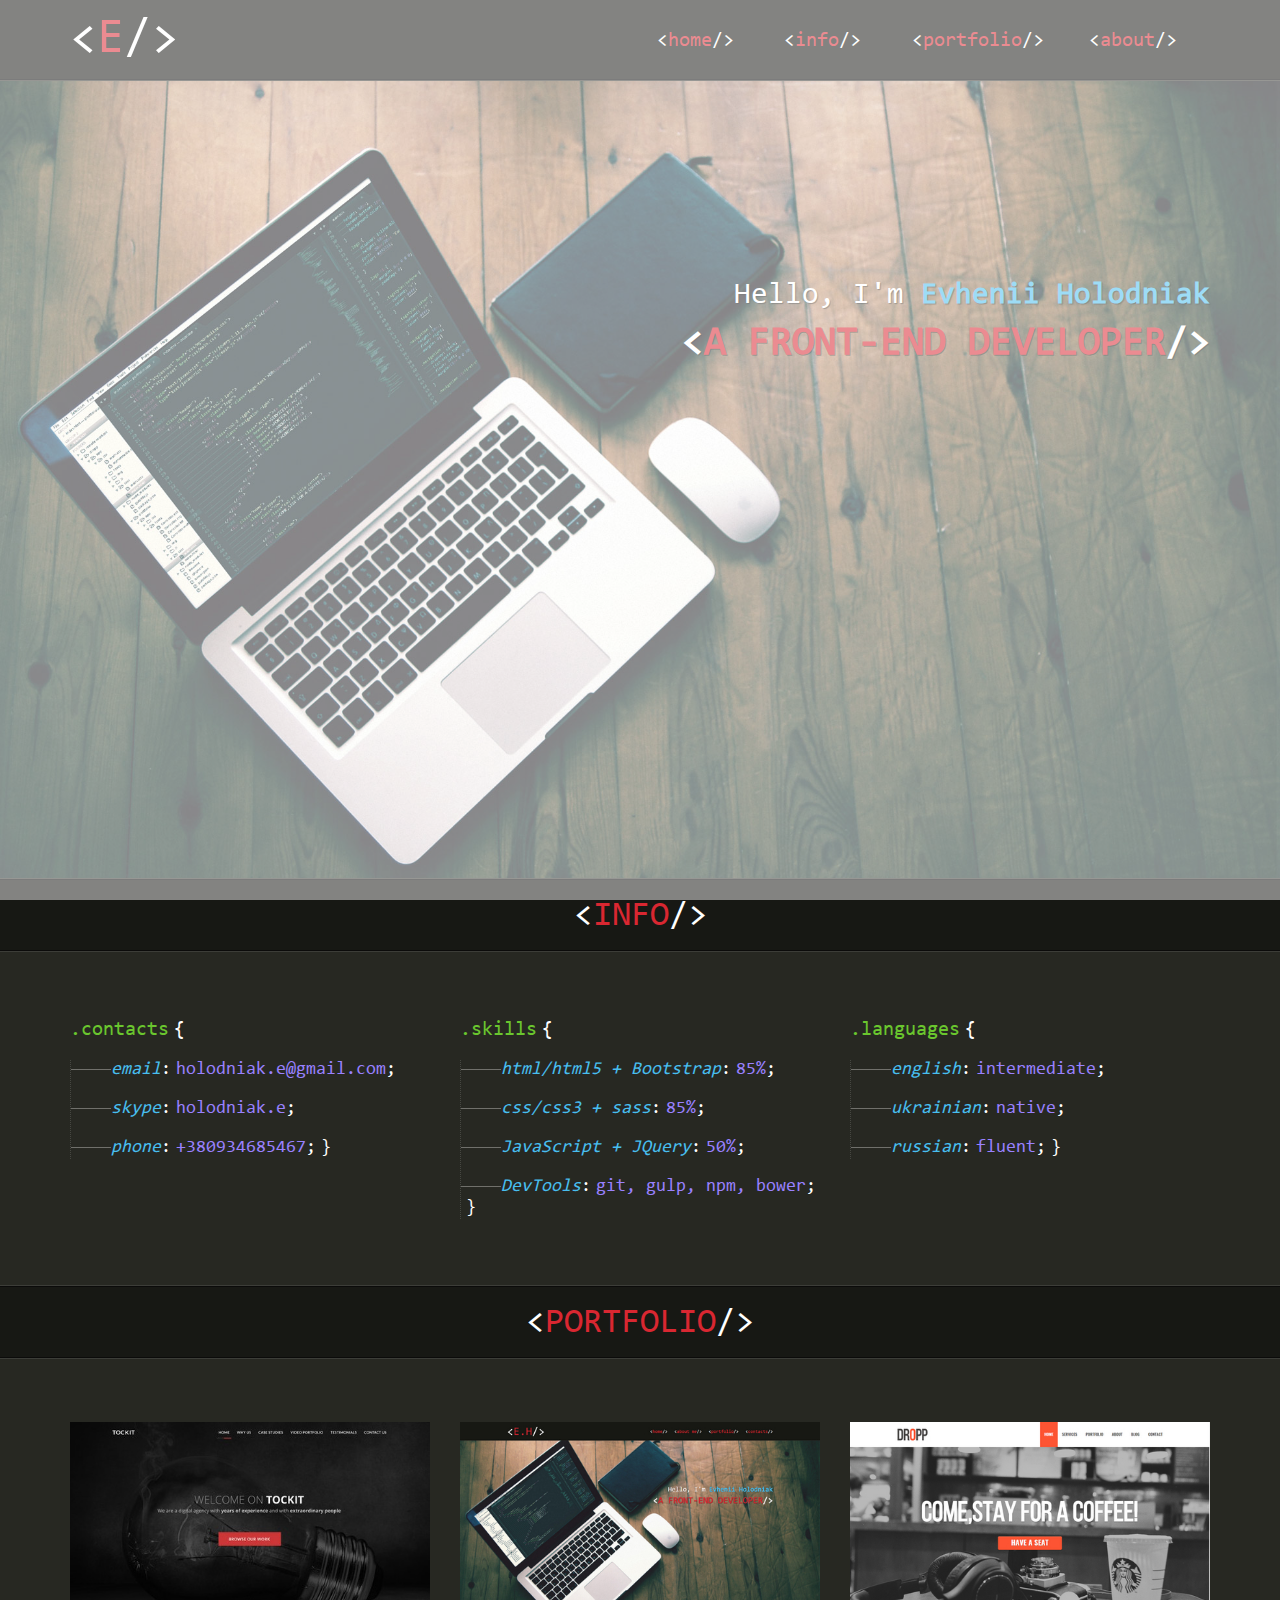
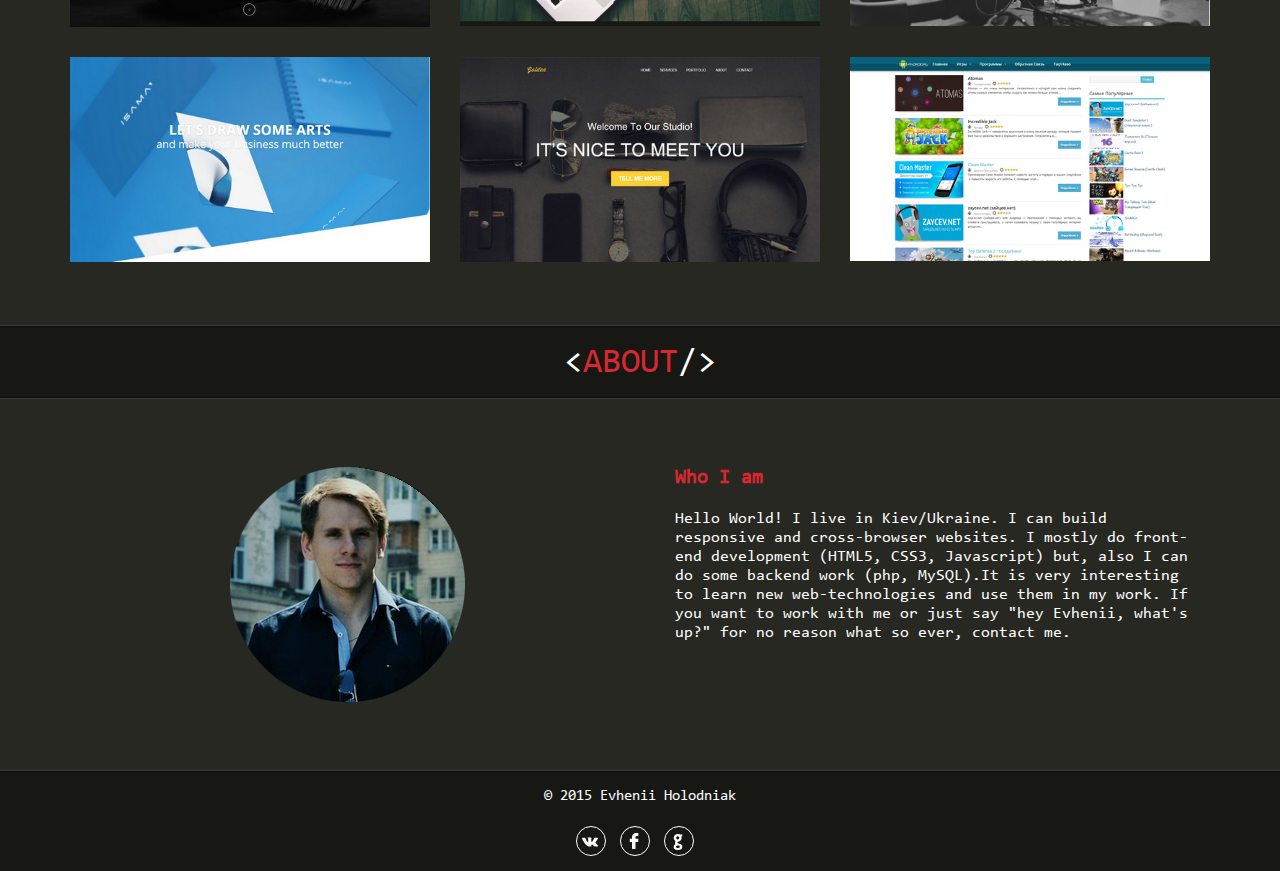
==== index.html @ c6cddc09 "added bootstrap grid system" ====
<!DOCTYPE html>
<!--[if lt IE 7 ]><html class="ie ie6" lang="en"> <![endif]-->
<!--[if IE 7 ]><html class="ie ie7" lang="en"> <![endif]-->
<!--[if IE 8 ]><html class="ie ie8" lang="en"> <![endif]-->
<!--[if (gte IE 9)|!(IE)]><!-->
<html lang="en"> 
<!--<![endif]-->
<head>
	<meta http-equiv="X-UA-Compatible" content="IE=edge" />
	<meta charset="UTF-8">
	<title> Evhenii Holodniak </title>

	<!--SEO-->
	<meta name="keywords" content="" />
	<meta name="description" content="" />
	<meta name="author" content="Evhenii Holodniak">
	<!--adaptive-->
	<meta name="viewport" content="width=device-width, initial-scale=1.0">
	<!--ico-->
	<link rel="shortcut icon" href="favicon.ico" type="image/x-icon" />
	<!--CSS-->
	<link rel="stylesheet" href="libs/bootstrap/bootstrap-grid-3.3.1.min.css">
	<link rel="stylesheet" href="css/mynormalize.css">
	<link rel="stylesheet" href="css/main.css">
	<!--JS-->
	<script src="libs/modernizr/modernizr.js"></script>
</head>
<body>
	<!---HEADER-->
<div class="wrapper">
	<div class="header">
		<div class="container">
			<div class="row">
				<div class="col-md-2">
					<div class="logo">
						<h1 class="tagstyle">E</h1>
					</div>
				</div>
				<div class="col-md-10">
					<ul class="navigation">
						<li><a class="tagstyle" href="#home">home</a></li>
						<li><a class="tagstyle" href="#info">info</a></li>
						<li><a class="tagstyle" href="#portfolio">portfolio</a></li>
						<li><a class="tagstyle" href="#about">about</a></li>
					</ul>
				</div>
			</div>
		</div>
	</div>

	<!---HOME-->
	<div class="home" id="home">
		<div class="container">
			<div class="row">
				<div class="col-md-12 clearfix">
					<div class="home-title">
						<p>Hello, I'm <span>Evhenii Holodniak</span></p>
						<h3 class="tagstyle">a front-end developer</h3>
					</div>
				</div>
			</div>
		</div>
	</div>

	<!--info-->
	<div class="info" id="info">
		<div class="section-title">
			<div class="container">
				<h2 class="tagstyle">info</h2>
			</div>
		</div>
		<div class="container">
			<div class="row">
				<div class="col-md-4">
					<div class="skills">
						<p class="select-style">.contacts</p>
						<div class="items">
							<p class="item-name">email<span class="item-value mat">holodniak.e@gmail.com</span></p>
							<p class="item-name">skype<span class="item-value mat">holodniak.e</span>
							</p>
							<p class="item-name">phone<span class="item-value mat">+380934685467</span></p>
						</div>
					</div>
				</div>
				<div class="col-md-4">
					<div class="skills">
						<p class="select-style">.skills</p>
						<div class="items">
							<p class="item-name">html/html5 + Bootstrap<span class="item-value mat">85%</span></p>
							<p class="item-name">css/css3 + sass<span class="item-value mat">85%</span>
							</p>
							<p class="item-name">JavaScript + JQuery<span class="item-value mat">50%</span></p>
							<p class="item-name">DevTools<span class="item-value mat">git, gulp, npm, bower</span></p>
						</div>
					</div>
				</div>
				<div class="col-md-4">
					<div class="skills">
						<p class="select-style">.languages</p>
						<div class="items">
							<p class="item-name">english<span class="item-value mat">intermediate</span></p>
							<p class="item-name">ukrainian<span class="item-value mat">native</span></p>
							<p class="item-name">russian<span class="item-value mat">fluent</span></p>
						</div>
					</div>
				</div>
			</div>
		</div>
	</div>

	<!--PORTFOLIO-->
	<div class="portfolio" id="portfolio">
		<div class="section-title">
			<div class="container-fluid">
				<h2 class="tagstyle">portfolio</h2>
			</div>
		</div>
		<div class="container">
			<div class="row">
				<!-- =====FIRST-SITE===== -->
				<div class="col-sm-4 ">
					<div class="site">
						<a href="/sites/tockit/index.html">
							<img src="img/tockit.jpg" alt="">
							<div class="image-hover">
								<h3 class="tagstyle">Tockit</h3>
							</div>
						</a>
					</div>
				</div>

				<!-- =====SECOND-SITE===== -->

				<div class="col-sm-4 ">
					<div class="site">
						<a href="http://holod-e.github.io/">
							<img src="img/portfolio.jpg" alt="">
							<div class="image-hover">
								<h3 class="tagstyle">my Portfolio site</h3>
							</div>
						</a>
					</div>
				</div>
		
				<!-- =====THIRD-SITE===== -->

				<div class="col-sm-4 ">
					<div class="site">
						<a href="/sites/dropp/index.html">
							<img src="img/dropp.jpg" alt="">
							<div class="image-hover">
								<h3 class="tagstyle">Dropp</h3>
							</div>
						</a>
					</div>
				</div>

			</div>
					
			<div class="row">

			<!-- =====FOURTH-SITE===== -->

				<div class="col-sm-4 ">
					<div class="site">
						<a href="/sites/portal/index.html">
							<img src="img/portal.jpg" alt="">
							<div class="image-hover">
								<h3 class="tagstyle">Portal</h3>
							</div>
						</a>
					</div>
				</div>
				<!-- =====FIVE-SITE===== -->
				<div class="col-sm-4 ">
					<div class="site">
						<a href="/sites/golden/index.html">
							<img src="img/golden.jpg" alt="">
							<div class="image-hover">
								<h3 class="tagstyle">Golden</h3>
							</div>
						</a>
					</div>
				</div>

				<!-- =====SIX-SITE===== -->

				<div class="col-sm-4">
					<div class="site">
						<a href="http://ex-android.ru">
							<img src="img/ex-android.jpg" alt="">
							<div class="image-hover">
								<h3 class="tagstyle">ex-android.ru</h3>
							</div>
						</a>
					</div>
				</div>
				
			</div>
		</div>
	</div>

	<!--CONTATCS-->
	<div class="about" id="about">
		<div class="section-title">
			<div class="container">
				<h2 class="tagstyle">about</h2>
			</div>
		</div>
		<div class="container">
			<div class="row">
				<div class="col-md-6">
					<div class="myphoto">
						<img src="img/port-foto.png" alt="">
					</div>
				</div>
				<div class="col-md-6">
					<div class="about-me">
						<h3>Who I am</h3>
						<p>Hello World! I live in Kiev/Ukraine. I can build responsive and cross-browser websites. I mostly do front-end development (HTML5, CSS3, Javascript) but, also I can do some backend work (php, MySQL).It is very interesting to learn new web-technologies and use them in my work. If you want to work with me or just say "hey Evhenii, what's up?" for no reason what so ever, contact me.</p>
					</div>
				</div>
			</div>
		</div>
	</div>

	<!--FOOTER-->
	<footer>
		<p class="author-info"><span>&copy;</span> 2015 Evhenii Holodniak</p>
		<div class="social-icons">
			<a href="http://vk.com/holodniak_e" class="social vk"></a>
			<a href="https://www.facebook.com/holodniak.e" class="social fb"></a>
			<a href="https://github.com/Holod-e" class="social gh"></a>
		</div>
	</footer>

	<div class="loader">
		<div class="loader_inner"></div>
	</div>
	<!--[if lt IE 9]>
	<script src="libs/html5shiv/es5-shim.min.js"></script>
	<script src="libs/html5shiv/html5shiv.min.js"></script>
	<script src="libs/html5shiv/html5shiv-printshiv.min.js"></script>
	<script src="libs/respond/respond.min.js"></script>
	<![endif]-->

	<script src="//code.jquery.com/jquery-1.11.3.min.js"></script>
	<script src="libs/waypoints/waypoints.min.js"></script>
	<script src="libs/plugins-scroll/plugins-scroll.js"></script>
	
	<script src="js/common.js"></script>

	<!-- Yandex.Metrika counter --><!-- /Yandex.Metrika counter -->
	<!-- Google Analytics counter --><!-- /Google Analytics counter -->
</div>
</body>
</html>
---- css/mynormalize.css ----
/*! normalize.css v3.0.3 | MIT License | github.com/necolas/normalize.css */

/**
 * 1. Set default font family to sans-serif.
 * 2. Prevent iOS and IE text size adjust after device orientation change,
 *    without disabling user zoom.
 */

html {
  font-family: sans-serif; /* 1 */
  -ms-text-size-adjust: 100%; /* 2 */
  -webkit-text-size-adjust: 100%; /* 2 */
}

/*** Remove default margin.*/

body {
  margin: 0;
}

/* HTML5 display definitions
   ========================================================================== */

/**
 * Correct `block` display not defined for any HTML5 element in IE 8/9.
 * Correct `block` display not defined for `details` or `summary` in IE 10/11
 * and Firefox.
 * Correct `block` display not defined for `main` in IE 11.
 */

article,
aside,
details,
figcaption,
figure,
footer,
header,
hgroup,
main,
menu,
nav,
section,
summary {
  display: block;
}

/**
 * 1. Correct `inline-block` display not defined in IE 8/9.
 * 2. Normalize vertical alignment of `progress` in Chrome, Firefox, and Opera.
 */

audio,
canvas,
progress,
video {
  display: inline-block; /* 1 */
  vertical-align: baseline; /* 2 */
}

/**
 * Prevent modern browsers from displaying `audio` without controls.
 * Remove excess height in iOS 5 devices.
 */

audio:not([controls]) {
  display: none;
  height: 0;
}

/**
 * Address `[hidden]` styling not present in IE 8/9/10.
 * Hide the `template` element in IE 8/9/10/11, Safari, and Firefox < 22.
 */

[hidden],
template {
  display: none;
}

/* Links
   ========================================================================== */

/**
 * Remove the gray background color from active links in IE 10.
 */

a {
  background-color: transparent;
  text-decoration: none;
}

/**
 * Improve readability of focused elements when they are also in an
 * active/hover state.
 */

a:active,
a:hover {
  outline: 0;
}

/* Text-level semantics
   ========================================================================== */

/**
 * Address styling not present in IE 8/9/10/11, Safari, and Chrome.
 */

abbr[title] {
  border-bottom: 1px dotted;
}

/**
 * Address style set to `bolder` in Firefox 4+, Safari, and Chrome.
 */

b,
strong {
  font-weight: bold;
}

/**
 * Address styling not present in Safari and Chrome.
 */

dfn {
  font-style: italic;
}

/**
 * Address variable `h1` font-size and margin within `section` and `article`
 * contexts in Firefox 4+, Safari, and Chrome.
 */

h1 {
  font-size: 2em;
  margin: 0.67em 0;
}

/**
 * Address styling not present in IE 8/9.
 */

mark {
  background: #ff0;
  color: #000;
}

/**
 * Address inconsistent and variable font size in all browsers.
 */

small {
  font-size: 80%;
}

/**
 * Prevent `sub` and `sup` affecting `line-height` in all browsers.
 */

sub,
sup {
  font-size: 75%;
  line-height: 0;
  position: relative;
  vertical-align: baseline;
}

sup {
  top: -0.5em;
}

sub {
  bottom: -0.25em;
}

/* Embedded content
   ========================================================================== */

/**
 * Remove border when inside `a` element in IE 8/9/10.
 */

img {
  border: 0;
}

/**
 * Correct overflow not hidden in IE 9/10/11.
 */

svg:not(:root) {
  overflow: hidden;
}

/* Grouping content
   ========================================================================== */

/**
 * Address margin not present in IE 8/9 and Safari.
 */

figure {
  margin: 1em 40px;
}

/**
 * Address differences between Firefox and other browsers.
 */

hr {
  box-sizing: content-box;
  height: 0;
}

/**
 * Contain overflow in all browsers.
 */

pre {
  overflow: auto;
}

/**
 * Address odd `em`-unit font size rendering in all browsers.
 */

code,
kbd,
pre,
samp {
  font-family: monospace, monospace;
  font-size: 1em;
}

/* Forms
   ========================================================================== */

/**
 * Known limitation: by default, Chrome and Safari on OS X allow very limited
 * styling of `select`, unless a `border` property is set.
 */

/**
 * 1. Correct color not being inherited.
 *    Known issue: affects color of disabled elements.
 * 2. Correct font properties not being inherited.
 * 3. Address margins set differently in Firefox 4+, Safari, and Chrome.
 */

button,
input,
optgroup,
select,
textarea {
  color: inherit; /* 1 */
  font: inherit; /* 2 */
  margin: 0; /* 3 */
}

/**
 * Address `overflow` set to `hidden` in IE 8/9/10/11.
 */

button {
  overflow: visible;
}

/**
 * Address inconsistent `text-transform` inheritance for `button` and `select`.
 * All other form control elements do not inherit `text-transform` values.
 * Correct `button` style inheritance in Firefox, IE 8/9/10/11, and Opera.
 * Correct `select` style inheritance in Firefox.
 */

button,
select {
  text-transform: none;
}

/**
 * 1. Avoid the WebKit bug in Android 4.0.* where (2) destroys native `audio`
 *    and `video` controls.
 * 2. Correct inability to style clickable `input` types in iOS.
 * 3. Improve usability and consistency of cursor style between image-type
 *    `input` and others.
 */

button,
html input[type="button"], /* 1 */
input[type="reset"],
input[type="submit"] {
  -webkit-appearance: button; /* 2 */
  cursor: pointer; /* 3 */
}

/**
 * Re-set default cursor for disabled elements.
 */

button[disabled],
html input[disabled] {
  cursor: default;
}

/**
 * Remove inner padding and border in Firefox 4+.
 */

button::-moz-focus-inner,
input::-moz-focus-inner {
  border: 0;
  padding: 0;
}

/**
 * Address Firefox 4+ setting `line-height` on `input` using `!important` in
 * the UA stylesheet.
 */

input {
  line-height: normal;
}

/**
 * It's recommended that you don't attempt to style these elements.
 * Firefox's implementation doesn't respect box-sizing, padding, or width.
 *
 * 1. Address box sizing set to `content-box` in IE 8/9/10.
 * 2. Remove excess padding in IE 8/9/10.
 */

input[type="checkbox"],
input[type="radio"] {
  box-sizing: border-box; /* 1 */
  padding: 0; /* 2 */
}

/**
 * Fix the cursor style for Chrome's increment/decrement buttons. For certain
 * `font-size` values of the `input`, it causes the cursor style of the
 * decrement button to change from `default` to `text`.
 */

input[type="number"]::-webkit-inner-spin-button,
input[type="number"]::-webkit-outer-spin-button {
  height: auto;
}

/**
 * 1. Address `appearance` set to `searchfield` in Safari and Chrome.
 * 2. Address `box-sizing` set to `border-box` in Safari and Chrome.
 */

input[type="search"] {
  -webkit-appearance: textfield; /* 1 */
  box-sizing: content-box; /* 2 */
}

/**
 * Remove inner padding and search cancel button in Safari and Chrome on OS X.
 * Safari (but not Chrome) clips the cancel button when the search input has
 * padding (and `textfield` appearance).
 */

input[type="search"]::-webkit-search-cancel-button,
input[type="search"]::-webkit-search-decoration {
  -webkit-appearance: none;
}

/**
 * Define consistent border, margin, and padding.
 */

fieldset {
  border: 1px solid #c0c0c0;
  margin: 0 2px;
  padding: 0.35em 0.625em 0.75em;
}

/**
 * 1. Correct `color` not being inherited in IE 8/9/10/11.
 * 2. Remove padding so people aren't caught out if they zero out fieldsets.
 */

legend {
  border: 0; /* 1 */
  padding: 0; /* 2 */
}

/**
 * Remove default vertical scrollbar in IE 8/9/10/11.
 */

textarea {
  overflow: auto;
}

/**
 * Don't inherit the `font-weight` (applied by a rule above).
 * NOTE: the default cannot safely be changed in Chrome and Safari on OS X.
 */

optgroup {
  font-weight: bold;
}

/* Tables
   ========================================================================== */

/**
 * Remove most spacing between table cells.
 */

table {
  border-collapse: collapse;
  border-spacing: 0;
}

td,
th {
  padding: 0;
}

/* Grid */
.row {
	display: block;
	margin-left: -15px;
	margin-right: -15px;
}

.row:after,
.wrapper:after,
.clearfix:after {
	content: "";
	clear: both;
	display: block;
}

.col-1,
.col-2,
.col-3,
.col-4,
.col-5,
.col-6,
.col-7,
.col-8,
.col-9,
.col-10,
.col-11,
.col-12 {
	display: block;
	-webkit-box-sizing: border-box;
	-moz-box-sizing: border-box;
	box-sizing: border-box;
	padding: 0 15px;
	float: left;
	min-height: 1px;
}

.col-12 {width: 100%;}
.col-11 {width: 91.66666667%;}
.col-10 {width: 83.33333333%;}
.col-9 {width: 75%;}
.col-8 {width: 66.66666667%;}
.col-7 {width: 58.33333333%;}
.col-6 {width: 50%;}
.col-5 {width: 41.66666667%;}
.col-4 {width: 33.33333333%;}
.col-3 {width: 25%;}
.col-2 {width: 16.66666667%;}
.col-1 {width: 8.33333333%;}


/* blocks */

.no-margin {margin: 0 !important;}
.no-padding {padding: 0 !important;}
.no-padding-b {padding-bottom: 0 !important;}

.wide {width: 100%;}
.max-wide {max-width: 100%;}

.w50 {width: 50px !important;}
.w75 {width: 75px !important;}
.w100 {width: 100px !important;}
.w125 {width: 125px !important;}
.w150 {width: 150px !important;}
.w175 {width: 175px !important;}
.w200 {width: 200px !important;}
.w225 {width: 225px !important;}
.w250 {width: 250px !important;}
.w275 {width: 275px !important;}
.w300 {width: 300px !important;}
.w325 {width: 325px !important;}
.w350 {width: 350px !important;}
.w375 {width: 375px !important;}
.w400 {width: 400px !important;}
.w425 {width: 425px !important;}
.w450 {width: 450px !important;}
.w475 {width: 475px !important;}
.w500 {width: 500px !important;}

.m5 {margin: 5px !important;}
.m10 {margin: 10px !important;}
.m15 {margin: 15px !important;}
.m20 {margin: 20px !important;}
.m25 {margin: 25px !important;}
.m30 {margin: 30px !important;}
.m35 {margin: 35px !important;}
.m40 {margin: 40px !important;}
.m45 {margin: 45px !important;}
.m50 {margin: 50px !important;}

.mb5 {margin-bottom: 5px !important;}
.mb10 {margin-bottom: 10px !important;}
.mb15 {margin-bottom: 15px !important;}
.mb20 {margin-bottom: 20px !important;}
.mb25 {margin-bottom: 25px !important;}
.mb30 {margin-bottom: 30px !important;}
.mb35 {margin-bottom: 35px !important;}
.mb40 {margin-bottom: 40px !important;}
.mb45 {margin-bottom: 45px !important;}
.mb50 {margin-bottom: 50px !important;}

.mt5 {margin-top: 5px !important;}
.mt10 {margin-top: 10px !important;}
.mt15 {margin-top: 15px !important;}
.mt20 {margin-top: 20px !important;}
.mt25 {margin-top: 25px !important;}
.mt30 {margin-top: 30px !important;}
.mt35 {margin-top: 35px !important;}
.mt40 {margin-top: 40px !important;}
.mt45 {margin-top: 45px !important;}
.mt50 {margin-top: 50px !important;}

.ml5 {margin-left: 5px !important;}
.ml10 {margin-left: 10px !important;}
.ml15 {margin-left: 15px !important;}
.ml20 {margin-left: 20px !important;}
.ml25 {margin-left: 25px !important;}
.ml30 {margin-left: 30px !important;}
.ml35 {margin-left: 35px !important;}
.ml40 {margin-left: 40px !important;}
.ml45 {margin-left: 45px !important;}
.ml50 {margin-left: 50px !important;}

.mr5 {margin-right: 5px !important;}
.mr10 {margin-right: 10px !important;}
.mr15 {margin-right: 15px !important;}
.mr20 {margin-right: 20px !important;}
.mr25 {margin-right: 25px !important;}
.mr30 {margin-right: 30px !important;}
.mr35 {margin-right: 35px !important;}
.mr40 {margin-right: 40px !important;}
.mr45 {margin-right: 45px !important;}
.mr50 {margin-right: 50px !important;}

.left {float: left;}
.right {float: right;}
.block {display: block;}
.none {display: none;}
.tr {
	transition: all 0.3s ease 0s;
	cursor: pointer;
}

.floater {
	float: none !important;
	width: 0 !important;
	min-width: 0 !important;
	max-width: 0 !important;
	height: 0 !important;
	min-height: 0 !important;
	max-height: 0 !important;
	border: 0 !important;
	padding: 0 !important;
	margin: 0 !important;
	background: none !important;
	clear:both !important;
}

/* text tools 
--------------------------------------------------------*/

h1, h2, h3, h4, h5, h6 {
	font-weight: 700;
}

h1, .h1 {font-size: 30px; line-height: 38px;}
h2, .h2 {font-size: 24px; line-height: 28px;}
h3, .h3 {font-size: 20px; line-height: 24px;}
h4, .h4 {font-size: 16px; line-height: 20px;}
h5, .h5  {font-size: 14px; line-height: 18px;}
h6, .h6  {font-size: 12px; line-height: 16px;}

.light {font-weight: 300;}
.regular {font-weight: 400;}
.semibold {font-weight: 600;}
.bold {font-weight: 700;}

small, .small {font-size: 12px; line-height: 15px;}
big, .big {font-size: 16px;}
sub {vertical-align: sub; font-size: 12px;}
sup {vertical-align: super; font-size: 12px;}

.italic {font-style: italic;}
.no-italic {font-style: normal;}
.underline {text-decoration: underline;}
.linethrough {text-decoration: line-through;}

.uppercase {text-transform: uppercase;}
.lowercase {text-transform: lowercase;}
.capitalize {text-transform: capitalize;}

.text-left {text-align: left;}
.text-center {text-align: center;}
.text-right {text-align: right;}
.text-justify {text-align: justify;}

.text-overflow {
	white-space: nowrap;
	text-overflow: ellipsis;
	overflow: hidden;
}

.text-default {color: #121212;}
.text-black {color: #000;}
.text-white {color: #fff;}

.text-gray {color: #7d7d7d;}
.text-blue {color: #2ca3ee;}



.link {text-decoration: underline;}
.link:hover {text-decoration: none;}
.antilink {text-decoration: none;}
.antilink:hover {text-decoration: underline;}

.arial {font-family: 'Arial', sans-serif;}
.ubuntu {font-family: 'Ubuntu', sans-serif;}

/* form-stuff */

.form-group {
	margin-bottom: 10px;
}

.form-caption {margin-bottom: 7px;}
.form-info, .form-error {margin-top: 7px;}
.form-label {display: inline-block; vertical-align: middle;}
.form-collabel {padding-top: 7px;}

.form-input {
	display: inline-block;
	vertical-align: middle;
	width: 100%;
	height: 41px;
	border: 1px solid #ccc;
	padding: 0 10px;
	border-radius: 1px;
	transition: border-color 0.3s ease 0s;
}

textarea.form-input {
	height: auto;
	padding: 5px 10px;
}

textarea.no-resize {resize: none;}

.form-input:focus {
	border-color: #f68e1f;
}

input[readonly] {
	background: #f9f9f9;
	cursor: not-allowed;
}

.form-input.input-error {border-color: #ea0000;}
.form-input.input-error:focus {box-shadow: 0 0 3px rgba(234, 0, 0, 0.5);}

/* btn */

.btn {
	display: inline-block;
	vertical-align: middle;
	height: 41px;
	line-height: 41px;
	padding: 0 20px;
	color: #fff;
	text-decoration: none;
	border-radius: 1px;
	background: #f68e1f;
	transition: background 0.3s ease 0s;
	text-align: center;
	text-transform: uppercase;
}

.btn:hover {
	background: #e67700;
	cursor: pointer;
}

.btn-inv {
	border: 1px solid #121212;
	line-height: 39px;
	background: transparent;
	color: #121212;
}

.btn-inv:hover {
	background: #e5e5e5;
}
---- css/main.css ----
* {
  -webkit-box-sizing: border-box;
  -moz-box-sizing: border-box;
  box-sizing: border-box; }

h2 {
  margin: 0; }

html.js .loader {
  background: none repeat scroll 0 0 #ffffff;
  bottom: 0;
  height: 100%;
  left: 0;
  position: fixed;
  right: 0;
  top: 0;
  width: 100%;
  z-index: 9999; }

html.js .loader .loader_inner {
  background-image: url("../img/preloader.gif");
  background-size: cover;
  background-repeat: no-repeat;
  background-position: center center;
  background-color: #fff;
  height: 60px;
  width: 60px;
  margin-top: -30px;
  margin-left: -30px;
  left: 50%;
  top: 50%;
  position: absolute; }

@font-face {
  font-family: 'Consolas';
  src: url("../fonts/Consolas.eot");
  src: url("../fonts/Consolas.eot?#iefix") format("embedded-opentype"), url("../fonts/Consolas.woff") format("woff"), url("../fonts/Consolas.ttf") format("truetype"), url("../fonts/Consolas.svg#consolas") format("svg");
  font-weight: normal;
  font-style: normal; }

body {
  background-color: #272822; }

.wrapper {
  display: block;
  width: 100%; }

.container {
  margin-bottom: 50px; }

.header {
  display: block;
  width: 100%;
  height: 80px;
  border-bottom: 1px solid #0b0b0a;
  background-color: #171814; }

.logo {
  display: inline-block;
  height: 80px; }

.logo h1 {
  margin: 15px 0 0 0;
  padding: 0;
  font: 50px/50px 'Consolas', sans-serif;
  color: #d92731; }

.tagstyle::before {
  content: '<';
  color: #fff; }

.tagstyle::after {
  content: '/>';
  color: #fff; }

.navigation {
  height: 80px;
  float: right;
  margin: 0; }

.navigation li {
  display: block;
  width: 155px;
  text-align: center;
  list-style-type: none;
  float: left;
  margin: 30px 0 0 0; }

.navigation li:first-child {
  width: 100px; }

.navigation a {
  display: inline-block;
  font: 20px 'Consolas', sans-serif;
  color: #d92731;
  text-decoration: none; }

.navigation a:hover {
  color: #fff;
  -webkit-transition: all 200ms linear;
  -o-transition: all 200ms linear;
  transition: all 200ms linear; }

.navigation a:hover::before,
.navigation a:hover::after {
  -webkit-transition: all 200ms linear;
  -o-transition: all 200ms linear;
  transition: all 200ms linear;
  color: #d92731; }

.navigation a:hover::before {
  padding-right: 10px; }

.navigation a:hover::after {
  padding-left: 10px; }

.home {
  display: block;
  width: 100%;
  height: 800px;
  border-top: 1px solid #3c3d38;
  background: url(../img/home-bg.jpg) no-repeat center center;
  background-size: cover; }

.home-title {
  text-align: right;
  margin-top: 200px; }

.home-title p {
  margin-bottom: 0;
  font: normal 30px/30px 'Consolas', sans-serif;
  color: #fff;
  text-shadow: 1px 1px 1px rgba(0, 0, 0, 0.5); }

.home-title span {
  font-weight: bold;
  color: #48beef; }

.home-title h3 {
  font: bold 40px 'Consolas', sans-serif;
  text-align: right;
  color: #d92731;
  text-transform: uppercase;
  margin-top: 10px;
  text-shadow: 1px 1px 0 rgba(0, 0, 0, 0.5); }

.section-title {
  display: block;
  width: 100%;
  height: 70px;
  text-transform: uppercase;
  text-align: center;
  color: #d92731;
  background-color: #171814;
  -webkit-box-shadow: 0 1px 0 0 #0b0b0a, 0 2px 0 0 #3c3d38, 0 -1px 0 0 #0b0b0a, 0 -2px 0 0 #3c3d38;
  box-shadow: 0 1px 0 0 #0b0b0a, 0 2px 0 0 #3c3d38, 0 -1px 0 0 #0b0b0a, 0 -2px 0 0 #3c3d38; }

.section-title h2 {
  padding-top: 16px; }

.info {
  display: block;
  width: 100%; }

.section-title {
  margin-bottom: 50px; }

.select-style {
  font: normal 20px/20px 'Consolas';
  color: #6ac62e; }

h2.tagstyle {
  font: normal 35px 'Consolas', sans-serif;
  color: #d92731;
  text-align: center; }

.select-style::after {
  display: inline-block;
  content: '{';
  color: #fff;
  padding-left: 5px; }

.items {
  border-left: 1px dotted #464741; }

.item-name {
  font: italic 18px 'Consolas';
  color: #48beef; }

.item-name::before {
  display: inline-block;
  content: '';
  vertical-align: middle;
  height: 1px;
  width: 40px;
  background: #70706b; }

.item-name:last-child::after {
  display: inline-block;
  content: '}';
  color: #fff;
  font-style: normal;
  padding-left: 5px; }

.item-value {
  font-style: normal; }

.item-value::before {
  display: inline-block;
  content: ':';
  padding-right: 5px;
  font-style: normal;
  color: #fff; }

.item-value::after {
  display: inline-block;
  content: ';';
  padding-left: 0;
  font-style: normal;
  color: #fff; }

.mat {
  color: #9981ff; }

.site {
  position: relative;
  display: block;
  max-width: 100%;
  margin: 15px 0;
  overflow: hidden; }

.site img {
  max-width: 100%;
  vertical-align: bottom; }

.site a {
  display: block;
  margin-top: 0;
  text-align: center;
  vertical-align: middle;
  font: bold 25px 'Consolas';
  color: #d92731;
  text-shadow: 0px 2px 1px rgba(0, 0, 0, 0.5); }

.image-hover {
  display: none;
  position: absolute;
  left: 0;
  bottom: 0;
  width: 100%;
  height: 100%;
  background: rgba(0, 0, 0, 0.8); }

.image-hover h3 {
  padding-top: 50px; }

.site a:hover .image-hover {
  display: block; }

.about {
  display: block;
  width: 100%; }

.myphoto {
  display: block;
  width: 235px;
  height: 235px;
  margin: 20px auto; }

.myphoto img {
  width: 235px;
  height: 235px; }

.about-me h3 {
  font: bold 20px 'Consolas';
  color: #d92731;
  margin-top: 0; }

.about-me {
  padding: 20px;
  font: 16px 'Consolas', sans-serif;
  color: #fff; }

footer {
  display: block;
  text-align: center;
  padding-top: 1px;
  background-color: #171814;
  -webkit-box-shadow: 0 -1px 0 0 #0b0b0a, 0 -2px 0 0 #3c3d38;
  box-shadow: 0 -1px 0 0 #0b0b0a, 0 -2px 0 0 #3c3d38; }

.author-info {
  font: 15px 'Consolas';
  color: #fff;
  margin-bottom: 20px; }

.athor-info span {
  font-size: 20px; }

.social-icons {
  display: block;
  margin: 0 auto; }

.social {
  display: inline-block;
  width: 30px;
  height: 30px;
  -webkit-border-radius: 50%;
  border-radius: 50%;
  border: 1px solid #fff;
  margin-right: 10px;
  margin-bottom: 10px;
  background-repeat: no-repeat;
  background-image: url(../img/social.png); }

.vk {
  background-position: 0px -102px; }

.fb {
  background-position: 0px -25px; }

.gh {
  background-position: 0px -50px; }

.social:hover {
  border-color: #d92731; }

.vk:hover {
  background-position: 0px -128px; }

.fb:hover {
  background-position: 0px 1px; }

.gh:hover {
  background-position: 0px -76px; }

@media only screen and (max-width: 768px) {
  .navigation {
    display: none; } }
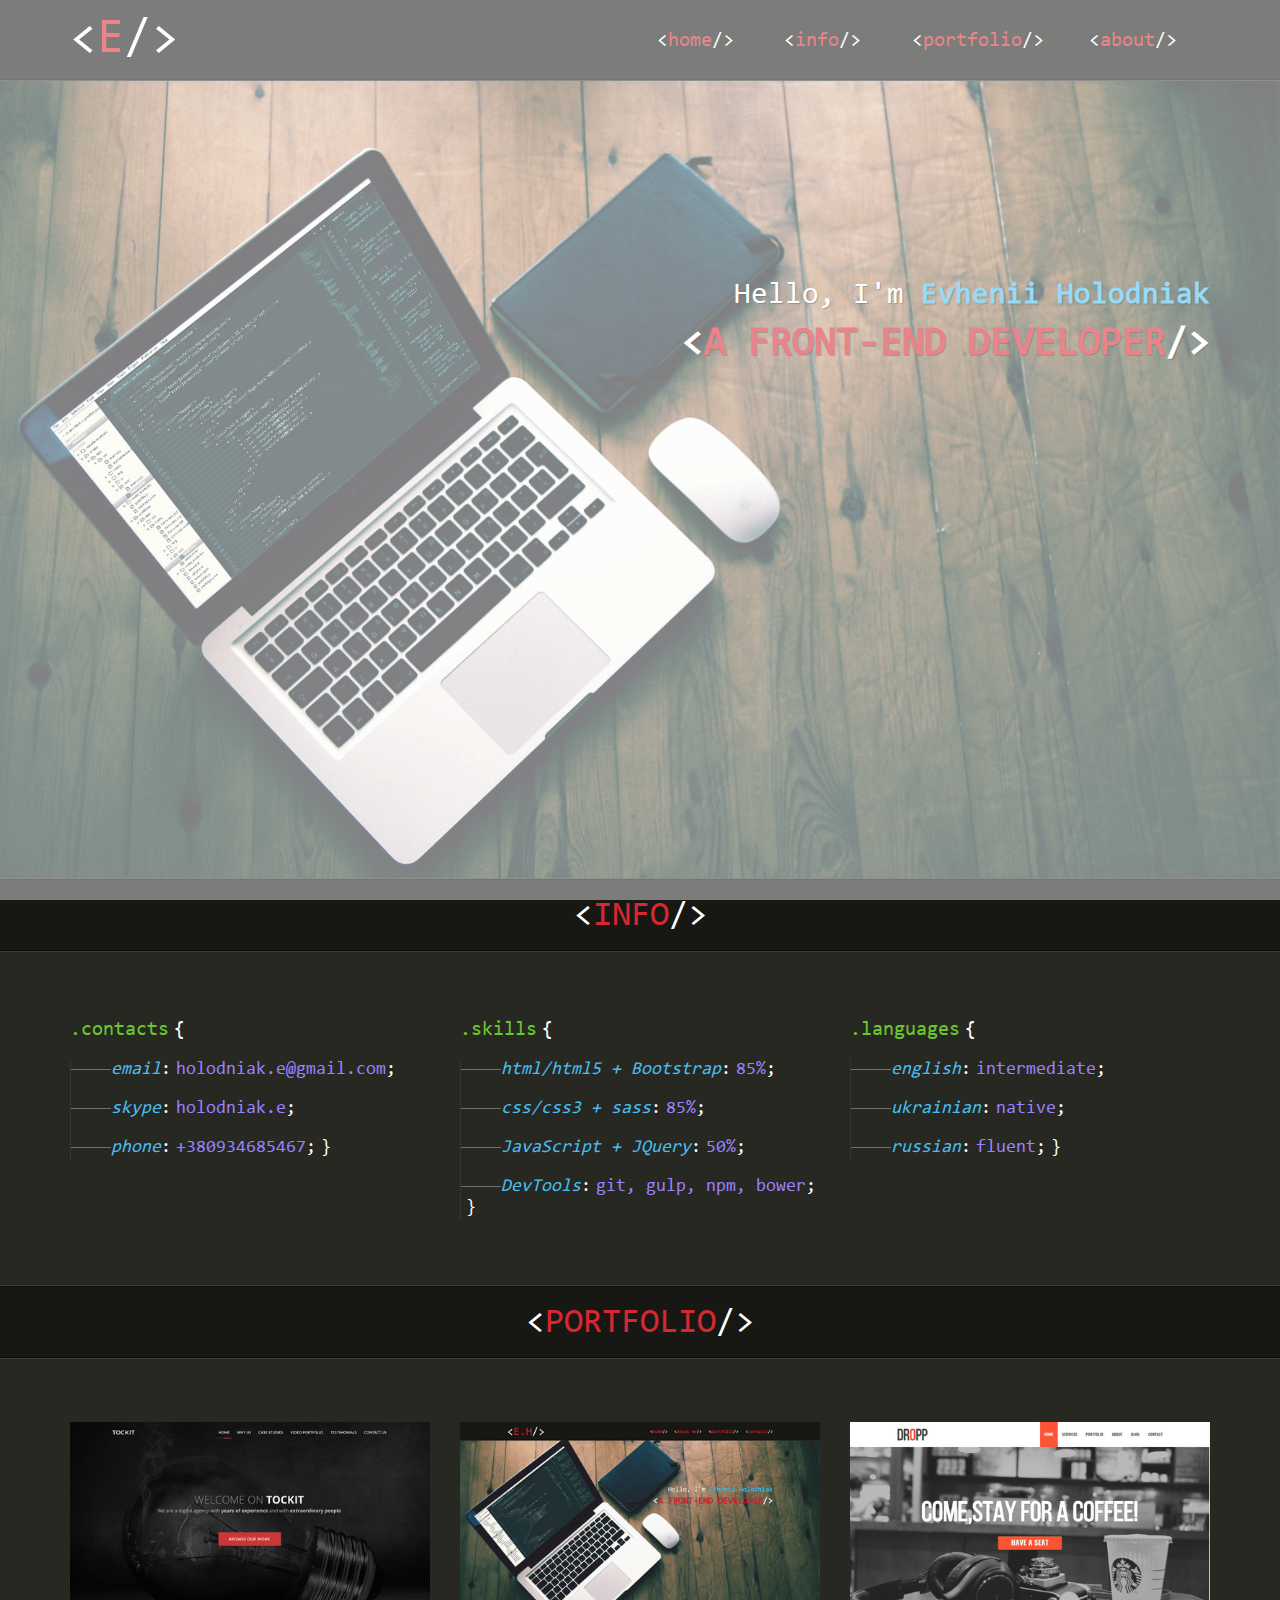
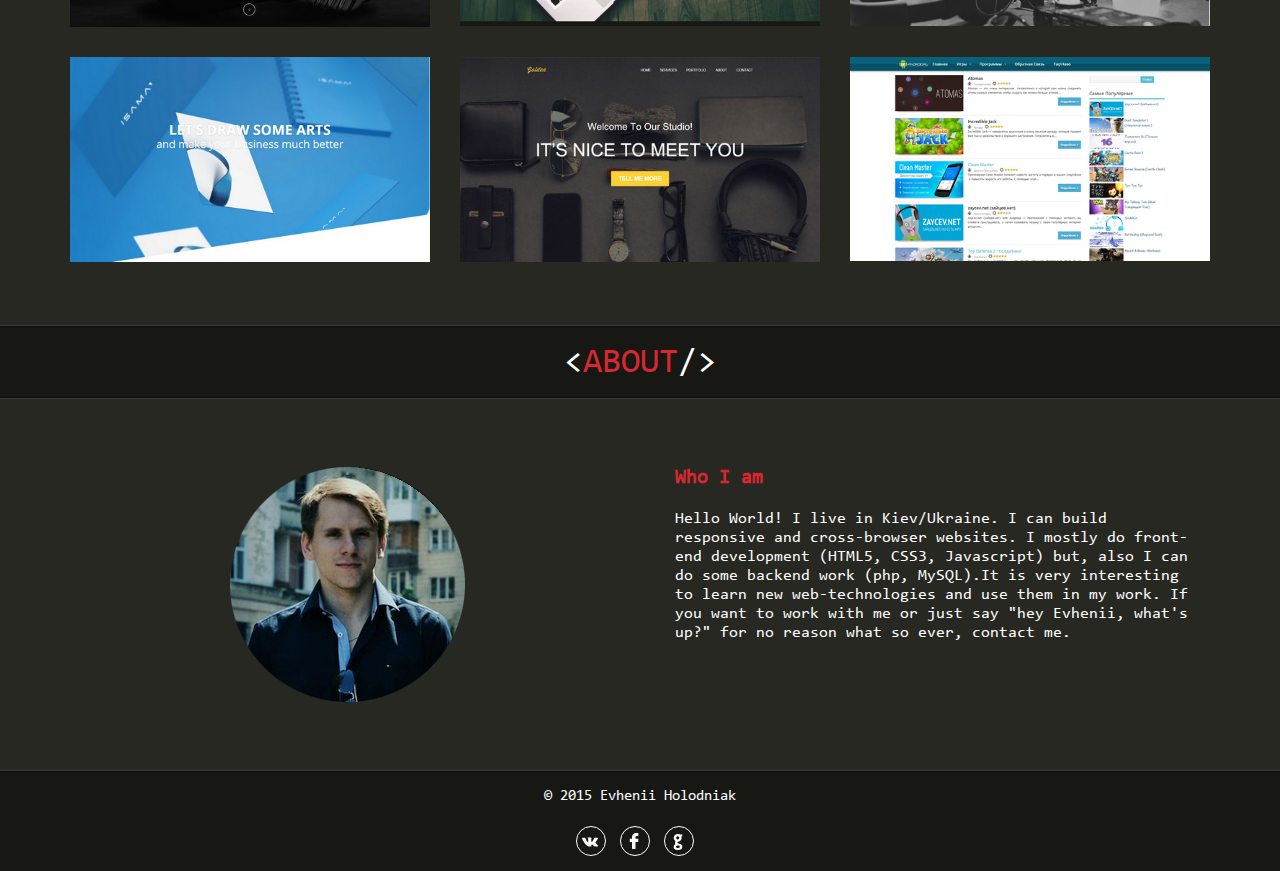
==== commit 0d5801ad: "remove some cod from mynormalize" ====
--- a/index.html
+++ b/index.html
@@ -118,7 +118,7 @@
 		<div class="container">
 			<div class="row">
 				<!-- =====FIRST-SITE===== -->
-				<div class="col-sm-4 ">
+				<div class="col-sm-4">
 					<div class="site">
 						<a href="/sites/tockit/index.html">
 							<img src="img/tockit.jpg" alt="">
--- a/css/mynormalize.css
+++ b/css/mynormalize.css
@@ -422,164 +422,6 @@
   padding: 0;
 }
 
-/* Grid */
-.row {
-	display: block;
-	margin-left: -15px;
-	margin-right: -15px;
-}
-
-.row:after,
-.wrapper:after,
-.clearfix:after {
-	content: "";
-	clear: both;
-	display: block;
-}
-
-.col-1,
-.col-2,
-.col-3,
-.col-4,
-.col-5,
-.col-6,
-.col-7,
-.col-8,
-.col-9,
-.col-10,
-.col-11,
-.col-12 {
-	display: block;
-	-webkit-box-sizing: border-box;
-	-moz-box-sizing: border-box;
-	box-sizing: border-box;
-	padding: 0 15px;
-	float: left;
-	min-height: 1px;
-}
-
-.col-12 {width: 100%;}
-.col-11 {width: 91.66666667%;}
-.col-10 {width: 83.33333333%;}
-.col-9 {width: 75%;}
-.col-8 {width: 66.66666667%;}
-.col-7 {width: 58.33333333%;}
-.col-6 {width: 50%;}
-.col-5 {width: 41.66666667%;}
-.col-4 {width: 33.33333333%;}
-.col-3 {width: 25%;}
-.col-2 {width: 16.66666667%;}
-.col-1 {width: 8.33333333%;}
-
-
-/* blocks */
-
-.no-margin {margin: 0 !important;}
-.no-padding {padding: 0 !important;}
-.no-padding-b {padding-bottom: 0 !important;}
-
-.wide {width: 100%;}
-.max-wide {max-width: 100%;}
-
-.w50 {width: 50px !important;}
-.w75 {width: 75px !important;}
-.w100 {width: 100px !important;}
-.w125 {width: 125px !important;}
-.w150 {width: 150px !important;}
-.w175 {width: 175px !important;}
-.w200 {width: 200px !important;}
-.w225 {width: 225px !important;}
-.w250 {width: 250px !important;}
-.w275 {width: 275px !important;}
-.w300 {width: 300px !important;}
-.w325 {width: 325px !important;}
-.w350 {width: 350px !important;}
-.w375 {width: 375px !important;}
-.w400 {width: 400px !important;}
-.w425 {width: 425px !important;}
-.w450 {width: 450px !important;}
-.w475 {width: 475px !important;}
-.w500 {width: 500px !important;}
-
-.m5 {margin: 5px !important;}
-.m10 {margin: 10px !important;}
-.m15 {margin: 15px !important;}
-.m20 {margin: 20px !important;}
-.m25 {margin: 25px !important;}
-.m30 {margin: 30px !important;}
-.m35 {margin: 35px !important;}
-.m40 {margin: 40px !important;}
-.m45 {margin: 45px !important;}
-.m50 {margin: 50px !important;}
-
-.mb5 {margin-bottom: 5px !important;}
-.mb10 {margin-bottom: 10px !important;}
-.mb15 {margin-bottom: 15px !important;}
-.mb20 {margin-bottom: 20px !important;}
-.mb25 {margin-bottom: 25px !important;}
-.mb30 {margin-bottom: 30px !important;}
-.mb35 {margin-bottom: 35px !important;}
-.mb40 {margin-bottom: 40px !important;}
-.mb45 {margin-bottom: 45px !important;}
-.mb50 {margin-bottom: 50px !important;}
-
-.mt5 {margin-top: 5px !important;}
-.mt10 {margin-top: 10px !important;}
-.mt15 {margin-top: 15px !important;}
-.mt20 {margin-top: 20px !important;}
-.mt25 {margin-top: 25px !important;}
-.mt30 {margin-top: 30px !important;}
-.mt35 {margin-top: 35px !important;}
-.mt40 {margin-top: 40px !important;}
-.mt45 {margin-top: 45px !important;}
-.mt50 {margin-top: 50px !important;}
-
-.ml5 {margin-left: 5px !important;}
-.ml10 {margin-left: 10px !important;}
-.ml15 {margin-left: 15px !important;}
-.ml20 {margin-left: 20px !important;}
-.ml25 {margin-left: 25px !important;}
-.ml30 {margin-left: 30px !important;}
-.ml35 {margin-left: 35px !important;}
-.ml40 {margin-left: 40px !important;}
-.ml45 {margin-left: 45px !important;}
-.ml50 {margin-left: 50px !important;}
-
-.mr5 {margin-right: 5px !important;}
-.mr10 {margin-right: 10px !important;}
-.mr15 {margin-right: 15px !important;}
-.mr20 {margin-right: 20px !important;}
-.mr25 {margin-right: 25px !important;}
-.mr30 {margin-right: 30px !important;}
-.mr35 {margin-right: 35px !important;}
-.mr40 {margin-right: 40px !important;}
-.mr45 {margin-right: 45px !important;}
-.mr50 {margin-right: 50px !important;}
-
-.left {float: left;}
-.right {float: right;}
-.block {display: block;}
-.none {display: none;}
-.tr {
-	transition: all 0.3s ease 0s;
-	cursor: pointer;
-}
-
-.floater {
-	float: none !important;
-	width: 0 !important;
-	min-width: 0 !important;
-	max-width: 0 !important;
-	height: 0 !important;
-	min-height: 0 !important;
-	max-height: 0 !important;
-	border: 0 !important;
-	padding: 0 !important;
-	margin: 0 !important;
-	background: none !important;
-	clear:both !important;
-}
-
 /* text tools 
 --------------------------------------------------------*/
 
@@ -594,123 +436,3 @@
 h5, .h5  {font-size: 14px; line-height: 18px;}
 h6, .h6  {font-size: 12px; line-height: 16px;}
 
-.light {font-weight: 300;}
-.regular {font-weight: 400;}
-.semibold {font-weight: 600;}
-.bold {font-weight: 700;}
-
-small, .small {font-size: 12px; line-height: 15px;}
-big, .big {font-size: 16px;}
-sub {vertical-align: sub; font-size: 12px;}
-sup {vertical-align: super; font-size: 12px;}
-
-.italic {font-style: italic;}
-.no-italic {font-style: normal;}
-.underline {text-decoration: underline;}
-.linethrough {text-decoration: line-through;}
-
-.uppercase {text-transform: uppercase;}
-.lowercase {text-transform: lowercase;}
-.capitalize {text-transform: capitalize;}
-
-.text-left {text-align: left;}
-.text-center {text-align: center;}
-.text-right {text-align: right;}
-.text-justify {text-align: justify;}
-
-.text-overflow {
-	white-space: nowrap;
-	text-overflow: ellipsis;
-	overflow: hidden;
-}
-
-.text-default {color: #121212;}
-.text-black {color: #000;}
-.text-white {color: #fff;}
-
-.text-gray {color: #7d7d7d;}
-.text-blue {color: #2ca3ee;}
-
-
-
-.link {text-decoration: underline;}
-.link:hover {text-decoration: none;}
-.antilink {text-decoration: none;}
-.antilink:hover {text-decoration: underline;}
-
-.arial {font-family: 'Arial', sans-serif;}
-.ubuntu {font-family: 'Ubuntu', sans-serif;}
-
-/* form-stuff */
-
-.form-group {
-	margin-bottom: 10px;
-}
-
-.form-caption {margin-bottom: 7px;}
-.form-info, .form-error {margin-top: 7px;}
-.form-label {display: inline-block; vertical-align: middle;}
-.form-collabel {padding-top: 7px;}
-
-.form-input {
-	display: inline-block;
-	vertical-align: middle;
-	width: 100%;
-	height: 41px;
-	border: 1px solid #ccc;
-	padding: 0 10px;
-	border-radius: 1px;
-	transition: border-color 0.3s ease 0s;
-}
-
-textarea.form-input {
-	height: auto;
-	padding: 5px 10px;
-}
-
-textarea.no-resize {resize: none;}
-
-.form-input:focus {
-	border-color: #f68e1f;
-}
-
-input[readonly] {
-	background: #f9f9f9;
-	cursor: not-allowed;
-}
-
-.form-input.input-error {border-color: #ea0000;}
-.form-input.input-error:focus {box-shadow: 0 0 3px rgba(234, 0, 0, 0.5);}
-
-/* btn */
-
-.btn {
-	display: inline-block;
-	vertical-align: middle;
-	height: 41px;
-	line-height: 41px;
-	padding: 0 20px;
-	color: #fff;
-	text-decoration: none;
-	border-radius: 1px;
-	background: #f68e1f;
-	transition: background 0.3s ease 0s;
-	text-align: center;
-	text-transform: uppercase;
-}
-
-.btn:hover {
-	background: #e67700;
-	cursor: pointer;
-}
-
-.btn-inv {
-	border: 1px solid #121212;
-	line-height: 39px;
-	background: transparent;
-	color: #121212;
-}
-
-.btn-inv:hover {
-	background: #e5e5e5;
-}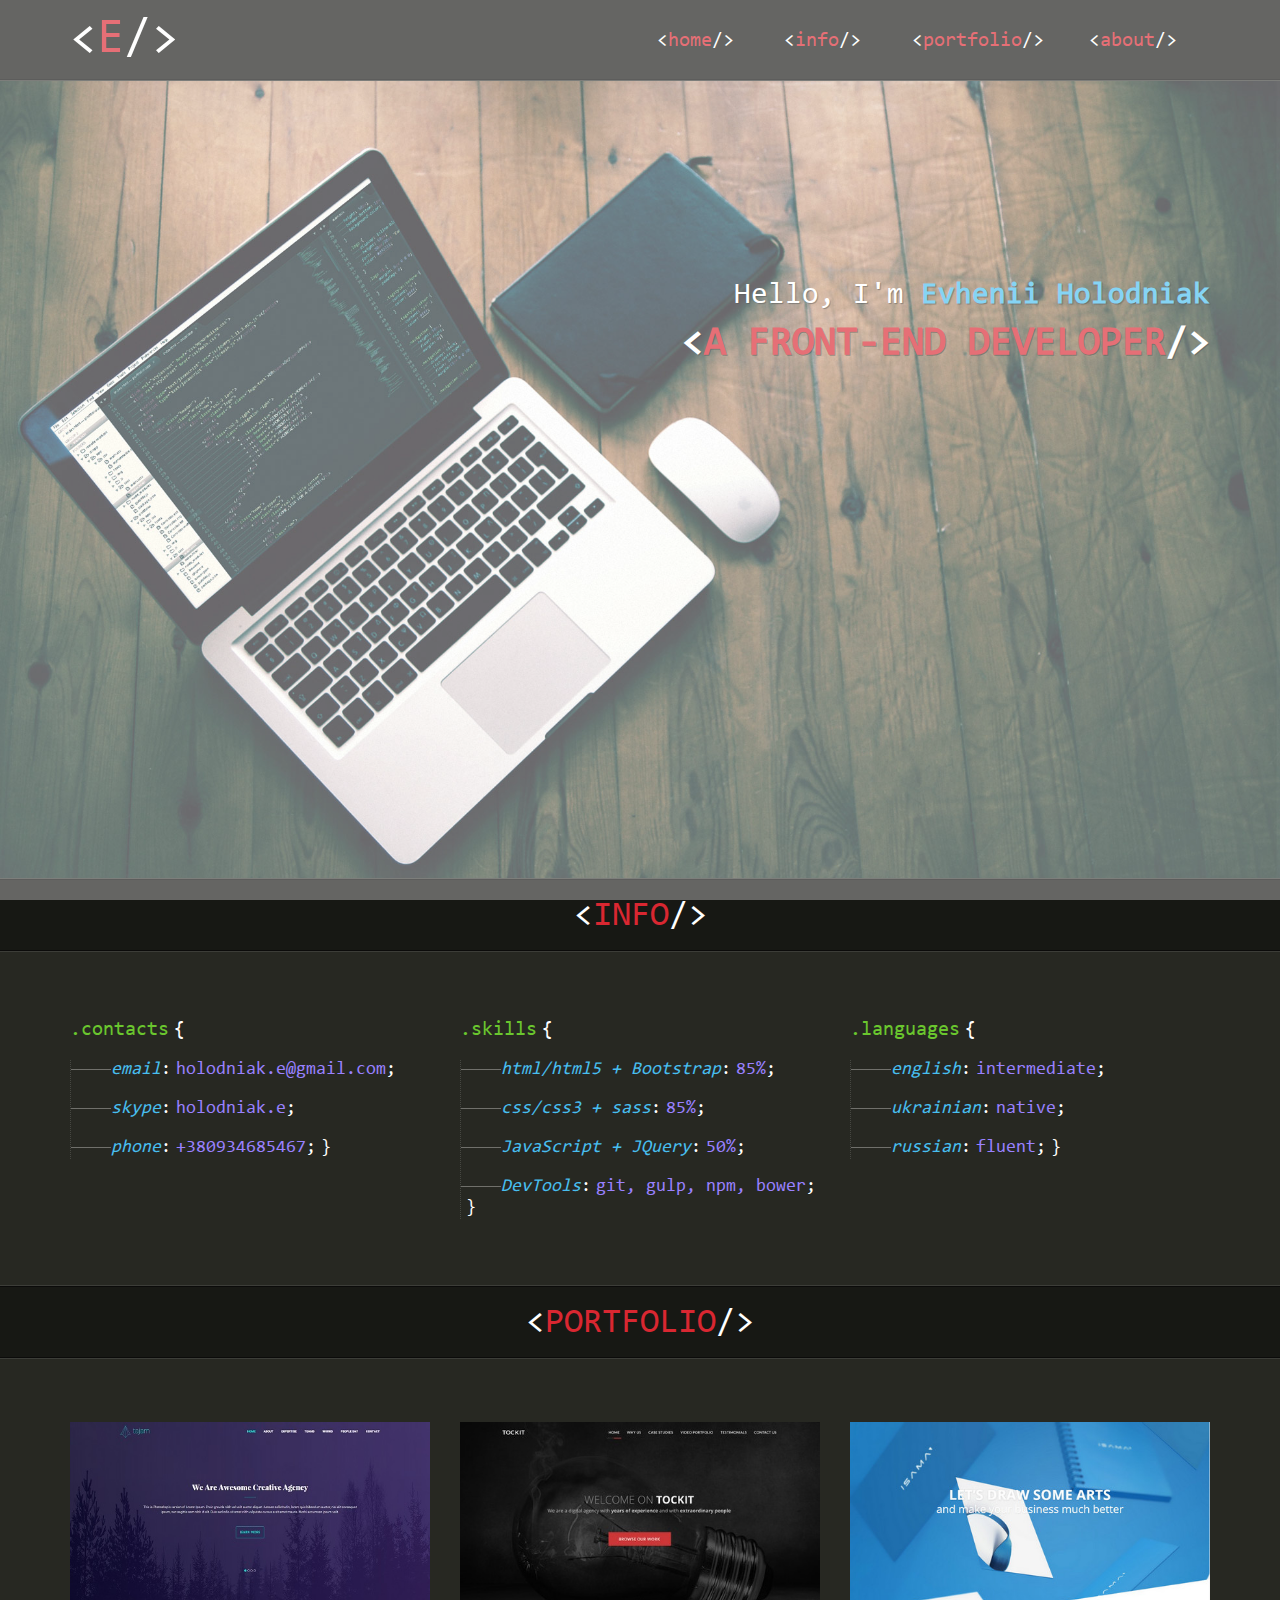
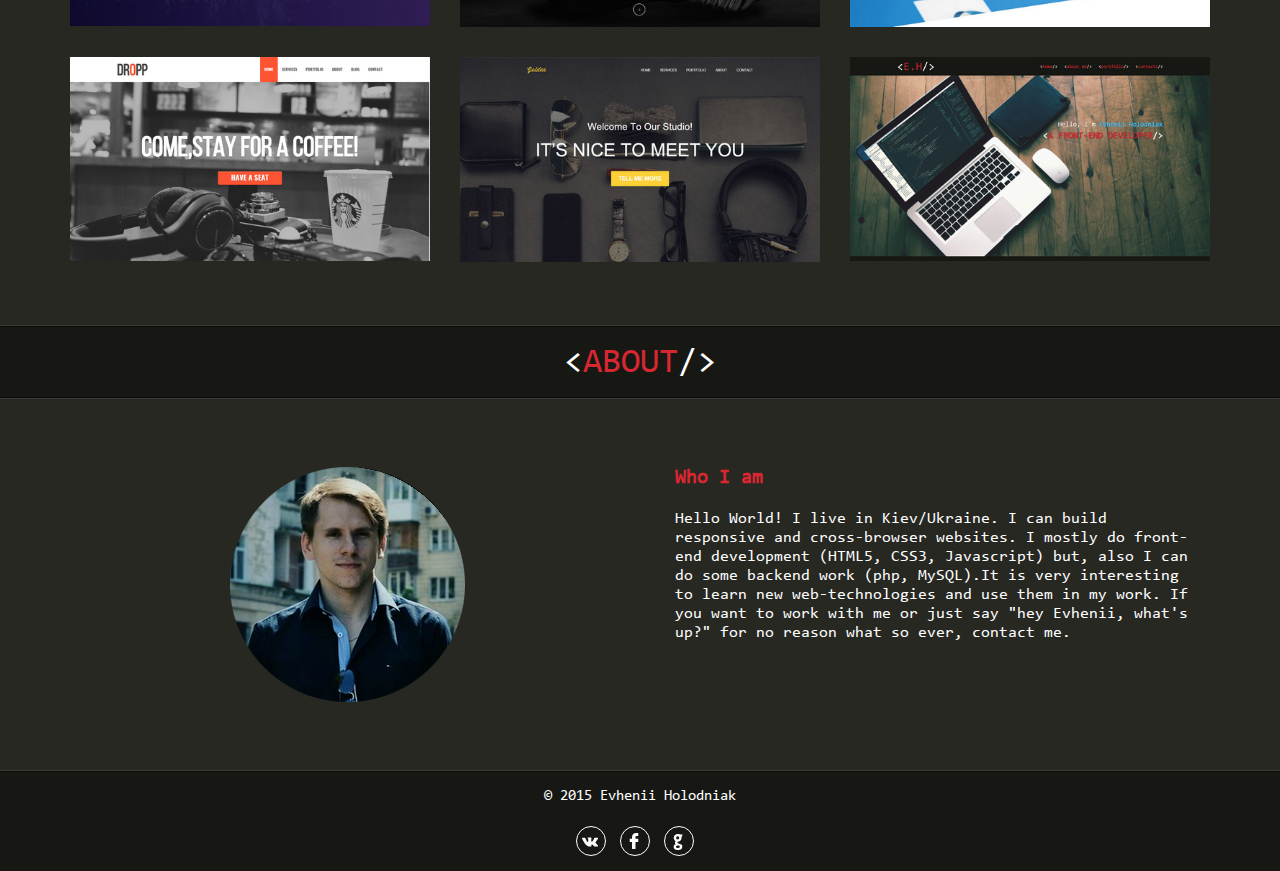
==== commit 701dfc31: "added tajem site" ====
--- a/index.html
+++ b/index.html
@@ -26,9 +26,10 @@
 	<script src="libs/modernizr/modernizr.js"></script>
 </head>
 <body>
+	
+<div class="wrapper">
 	<!---HEADER-->
-<div class="wrapper">
-	<div class="header">
+	<header class="header">
 		<div class="container">
 			<div class="row">
 				<div class="col-md-2">
@@ -46,10 +47,10 @@
 				</div>
 			</div>
 		</div>
-	</div>
+	</header>
 
 	<!---HOME-->
-	<div class="home" id="home">
+	<section class="home" id="home">
 		<div class="container">
 			<div class="row">
 				<div class="col-md-12 clearfix">
@@ -60,10 +61,10 @@
 				</div>
 			</div>
 		</div>
-	</div>
+	</section>
 
 	<!--info-->
-	<div class="info" id="info">
+	<section class="info" id="info">
 		<div class="section-title">
 			<div class="container">
 				<h2 class="tagstyle">info</h2>
@@ -106,10 +107,10 @@
 				</div>
 			</div>
 		</div>
-	</div>
+	</section>
 
 	<!--PORTFOLIO-->
-	<div class="portfolio" id="portfolio">
+	<section class="portfolio" id="portfolio">
 		<div class="section-title">
 			<div class="container-fluid">
 				<h2 class="tagstyle">portfolio</h2>
@@ -120,8 +121,21 @@
 				<!-- =====FIRST-SITE===== -->
 				<div class="col-sm-4">
 					<div class="site">
-						<a href="/sites/tockit/index.html">
-							<img src="img/tockit.jpg" alt="">
+						<a href="sites/tajem/index.html">
+							<img src="img/tajem.jpg" alt="tajem">
+							<div class="image-hover">
+								<h3 class="tagstyle">Tajem</h3>
+							</div>
+						</a>
+					</div>
+				</div>
+
+				<!-- =====SECOND-SITE===== -->
+
+				<div class="col-sm-4 ">
+					<div class="site">
+						<a href="sites/tockit/index.html">
+							<img src="img/tockit.jpg" alt="tockit">
 							<div class="image-hover">
 								<h3 class="tagstyle">Tockit</h3>
 							</div>
@@ -129,79 +143,63 @@
 					</div>
 				</div>
 
-				<!-- =====SECOND-SITE===== -->
-
-				<div class="col-sm-4 ">
-					<div class="site">
-						<a href="http://holod-e.github.io/">
+				<!-- =====THIRD-SITE===== -->
+				<div class="col-sm-4 ">
+					<div class="site">
+						<a href="sites/portal/index.html">
+							<img src="img/portal.jpg" alt="">
+							<div class="image-hover">
+								<h3 class="tagstyle">Portal</h3>
+							</div>
+						</a>
+					</div>
+				</div>
+			</div>
+
+			<div class="row">
+
+				<!-- =====FOURTH-SITE===== -->
+				<div class="col-sm-4 ">
+					<div class="site">
+						<a href="sites/dropp/index.html">
+							<img src="img/dropp.jpg" alt="dropp">
+							<div class="image-hover">
+									<h3 class="tagstyle">Dropp</h3>
+							</div>
+						</a>
+					</div>
+				</div>
+
+				<!-- =====FIVE-SITE===== -->
+				<div class="col-sm-4 ">
+					<div class="site">
+						<a href="sites/golden/index.html">
+							<img src="img/golden.jpg" alt="">
+							<div class="image-hover">
+								<h3 class="tagstyle">Golden</h3>
+							</div>
+						</a>
+					</div>
+				</div>
+
+				<!-- =====SIX-SITE===== -->
+
+				<div class="col-sm-4">
+					<div class="site">
+						<a href="https:/holod-e.github.io">
 							<img src="img/portfolio.jpg" alt="">
 							<div class="image-hover">
-								<h3 class="tagstyle">my Portfolio site</h3>
-							</div>
-						</a>
-					</div>
-				</div>
-		
-				<!-- =====THIRD-SITE===== -->
-
-				<div class="col-sm-4 ">
-					<div class="site">
-						<a href="/sites/dropp/index.html">
-							<img src="img/dropp.jpg" alt="">
-							<div class="image-hover">
-								<h3 class="tagstyle">Dropp</h3>
-							</div>
-						</a>
-					</div>
-				</div>
-
-			</div>
-					
-			<div class="row">
-
-			<!-- =====FOURTH-SITE===== -->
-
-				<div class="col-sm-4 ">
-					<div class="site">
-						<a href="/sites/portal/index.html">
-							<img src="img/portal.jpg" alt="">
-							<div class="image-hover">
-								<h3 class="tagstyle">Portal</h3>
-							</div>
-						</a>
-					</div>
-				</div>
-				<!-- =====FIVE-SITE===== -->
-				<div class="col-sm-4 ">
-					<div class="site">
-						<a href="/sites/golden/index.html">
-							<img src="img/golden.jpg" alt="">
-							<div class="image-hover">
-								<h3 class="tagstyle">Golden</h3>
-							</div>
-						</a>
-					</div>
-				</div>
-
-				<!-- =====SIX-SITE===== -->
-
-				<div class="col-sm-4">
-					<div class="site">
-						<a href="http://ex-android.ru">
-							<img src="img/ex-android.jpg" alt="">
-							<div class="image-hover">
-								<h3 class="tagstyle">ex-android.ru</h3>
-							</div>
-						</a>
-					</div>
-				</div>
-				
-			</div>
-		</div>
-	</div>
+								<h3 class="tagstyle">my portfolio site</h3>
+							</div>
+						</a>
+					</div>
+				</div>
+			</div>
+		</div>
+	</section>
 
 	<!--CONTATCS-->
-	<div class="about" id="about">
+	<section class="about" id="about">
 		<div class="section-title">
 			<div class="container">
 				<h2 class="tagstyle">about</h2>
@@ -222,7 +220,7 @@
 				</div>
 			</div>
 		</div>
-	</div>
+	</section>
 
 	<!--FOOTER-->
 	<footer>
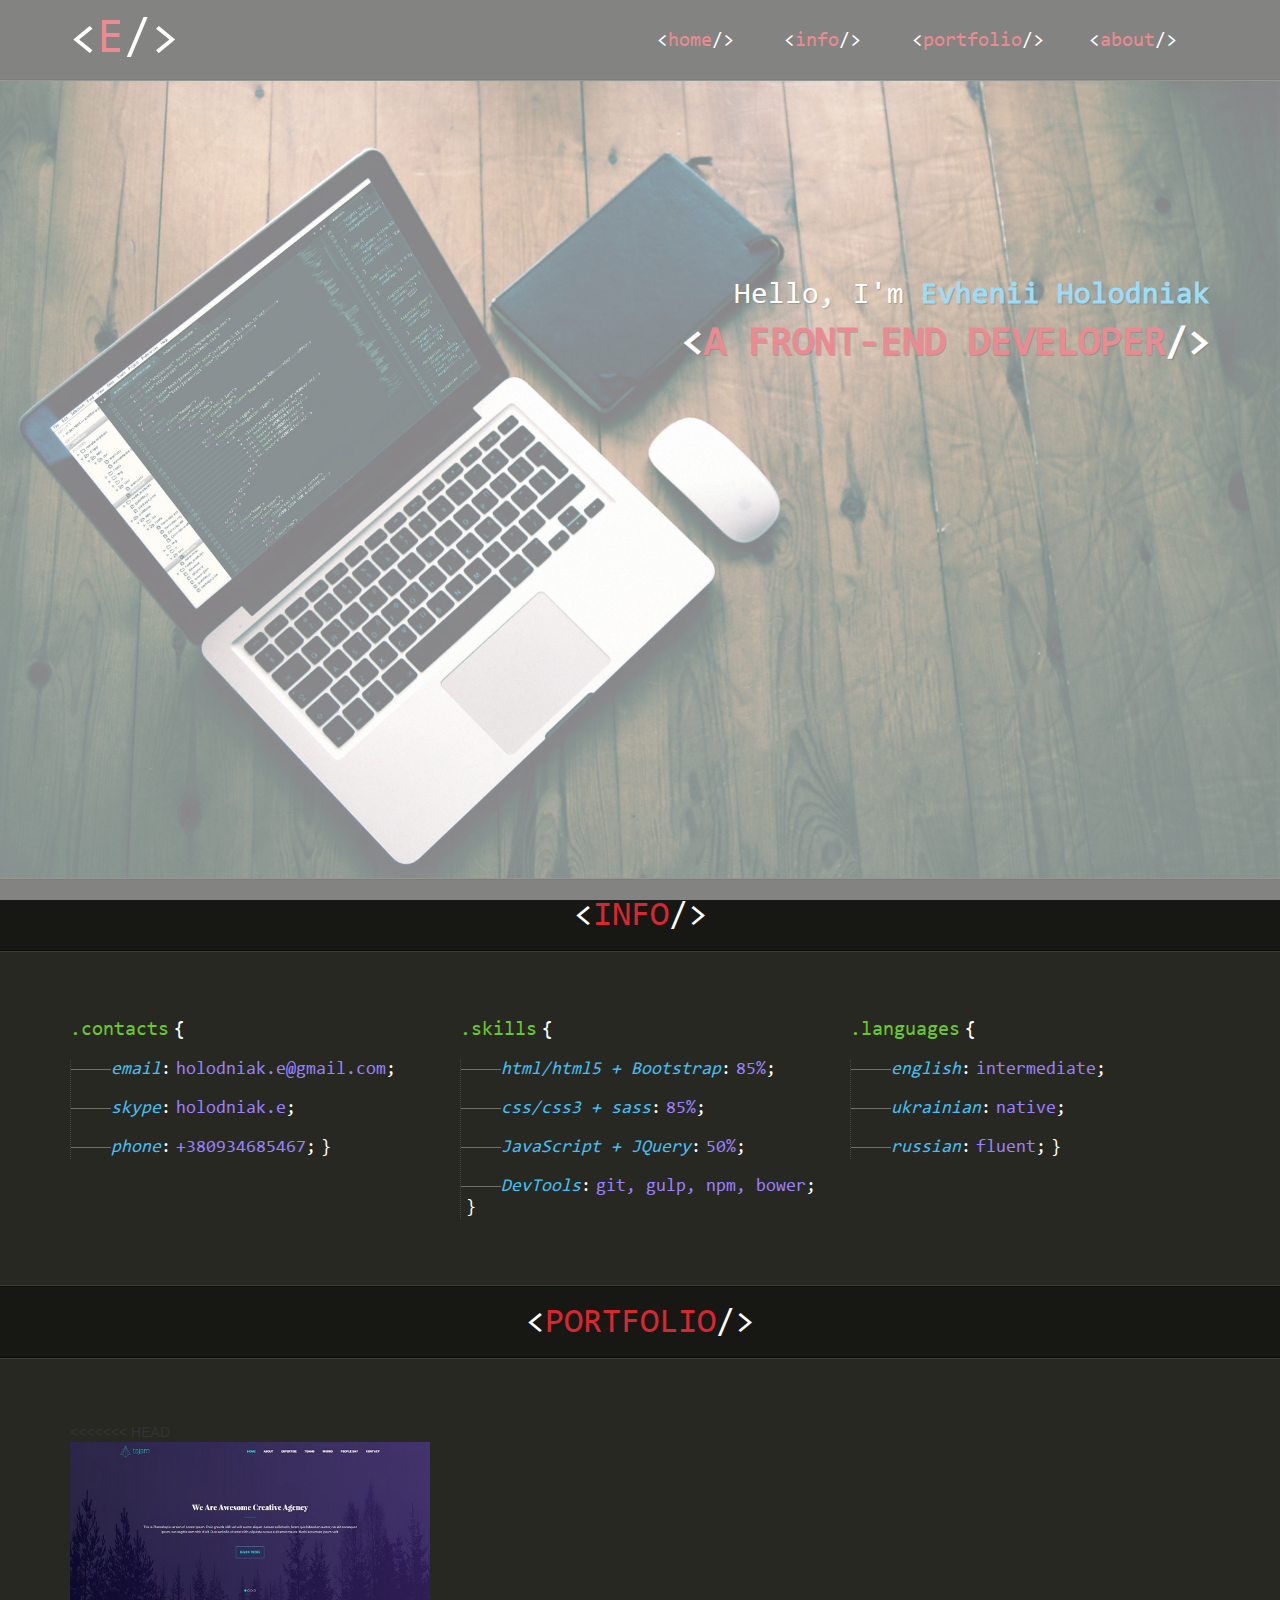
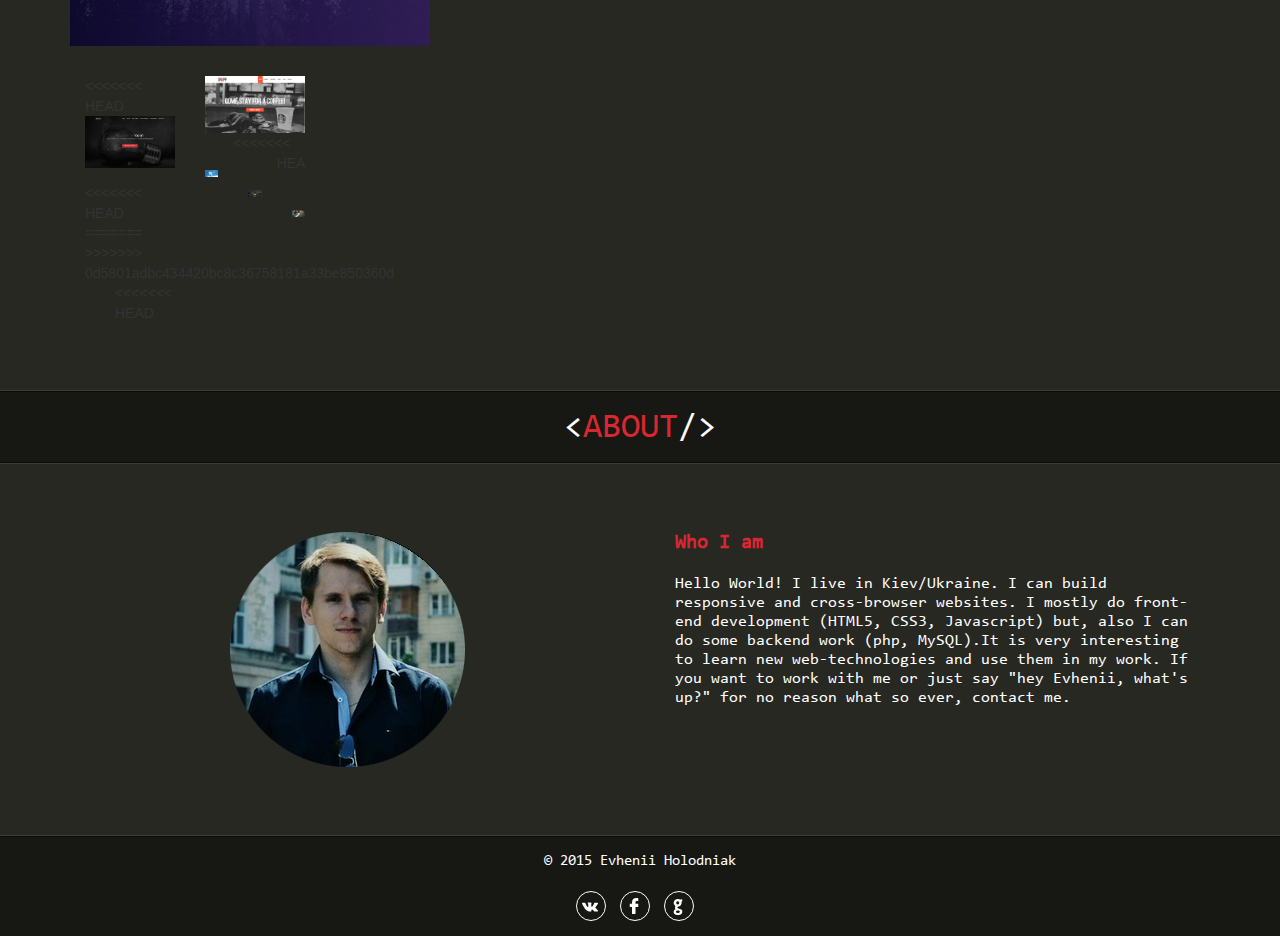
==== commit df32ec37: "fix error" ====
--- a/index.html
+++ b/index.html
@@ -121,10 +121,17 @@
 				<!-- =====FIRST-SITE===== -->
 				<div class="col-sm-4">
 					<div class="site">
+<<<<<<< HEAD
 						<a href="sites/tajem/index.html">
 							<img src="img/tajem.jpg" alt="tajem">
 							<div class="image-hover">
 								<h3 class="tagstyle">Tajem</h3>
+=======
+						<a href="/sites/tockit/index.html">
+							<img src="img/tockit.jpg" alt="">
+							<div class="image-hover">
+								<h3 class="tagstyle">Tockit</h3>
+>>>>>>> 0d5801adbc434420bc8c36758181a33be850360d
 							</div>
 						</a>
 					</div>
@@ -134,16 +141,29 @@
 
 				<div class="col-sm-4 ">
 					<div class="site">
+<<<<<<< HEAD
 						<a href="sites/tockit/index.html">
 							<img src="img/tockit.jpg" alt="tockit">
 							<div class="image-hover">
 								<h3 class="tagstyle">Tockit</h3>
-							</div>
-						</a>
-					</div>
-				</div>
+=======
+						<a href="http://holod-e.github.io/">
+							<img src="img/portfolio.jpg" alt="">
+							<div class="image-hover">
+								<h3 class="tagstyle">my Portfolio site</h3>
+>>>>>>> 0d5801adbc434420bc8c36758181a33be850360d
+							</div>
+						</a>
+					</div>
+				</div>
+<<<<<<< HEAD
 
 				<!-- =====THIRD-SITE===== -->
+=======
+		
+				<!-- =====THIRD-SITE===== -->
+
+>>>>>>> 0d5801adbc434420bc8c36758181a33be850360d
 				<div class="col-sm-4 ">
 					<div class="site">
 						<a href="sites/portal/index.html">
@@ -154,6 +174,7 @@
 						</a>
 					</div>
 				</div>
+<<<<<<< HEAD
 			</div>
 
 			<div class="row">
@@ -165,10 +186,26 @@
 							<img src="img/dropp.jpg" alt="dropp">
 							<div class="image-hover">
 									<h3 class="tagstyle">Dropp</h3>
-							</div>
-						</a>
-					</div>
-				</div>
+=======
+
+			</div>
+					
+			<div class="row">
+
+			<!-- =====FOURTH-SITE===== -->
+
+				<div class="col-sm-4 ">
+					<div class="site">
+						<a href="/sites/portal/index.html">
+							<img src="img/portal.jpg" alt="">
+							<div class="image-hover">
+								<h3 class="tagstyle">Portal</h3>
+>>>>>>> 0d5801adbc434420bc8c36758181a33be850360d
+							</div>
+						</a>
+					</div>
+				</div>
+<<<<<<< HEAD
 
 				<!-- =====FIVE-SITE===== -->
 				<div class="col-sm-4 ">
@@ -190,10 +227,33 @@
 							<img src="img/portfolio.jpg" alt="">
 							<div class="image-hover">
 								<h3 class="tagstyle">my portfolio site</h3>
-							</div>
-						</a>
-					</div>
-				</div>
+=======
+				<!-- =====FIVE-SITE===== -->
+				<div class="col-sm-4 ">
+					<div class="site">
+						<a href="/sites/golden/index.html">
+							<img src="img/golden.jpg" alt="">
+							<div class="image-hover">
+								<h3 class="tagstyle">Golden</h3>
+							</div>
+						</a>
+					</div>
+				</div>
+
+				<!-- =====SIX-SITE===== -->
+
+				<div class="col-sm-4">
+					<div class="site">
+						<a href="http://ex-android.ru">
+							<img src="img/ex-android.jpg" alt="">
+							<div class="image-hover">
+								<h3 class="tagstyle">ex-android.ru</h3>
+>>>>>>> 0d5801adbc434420bc8c36758181a33be850360d
+							</div>
+						</a>
+					</div>
+				</div>
+				
 			</div>
 		</div>
 	</section>
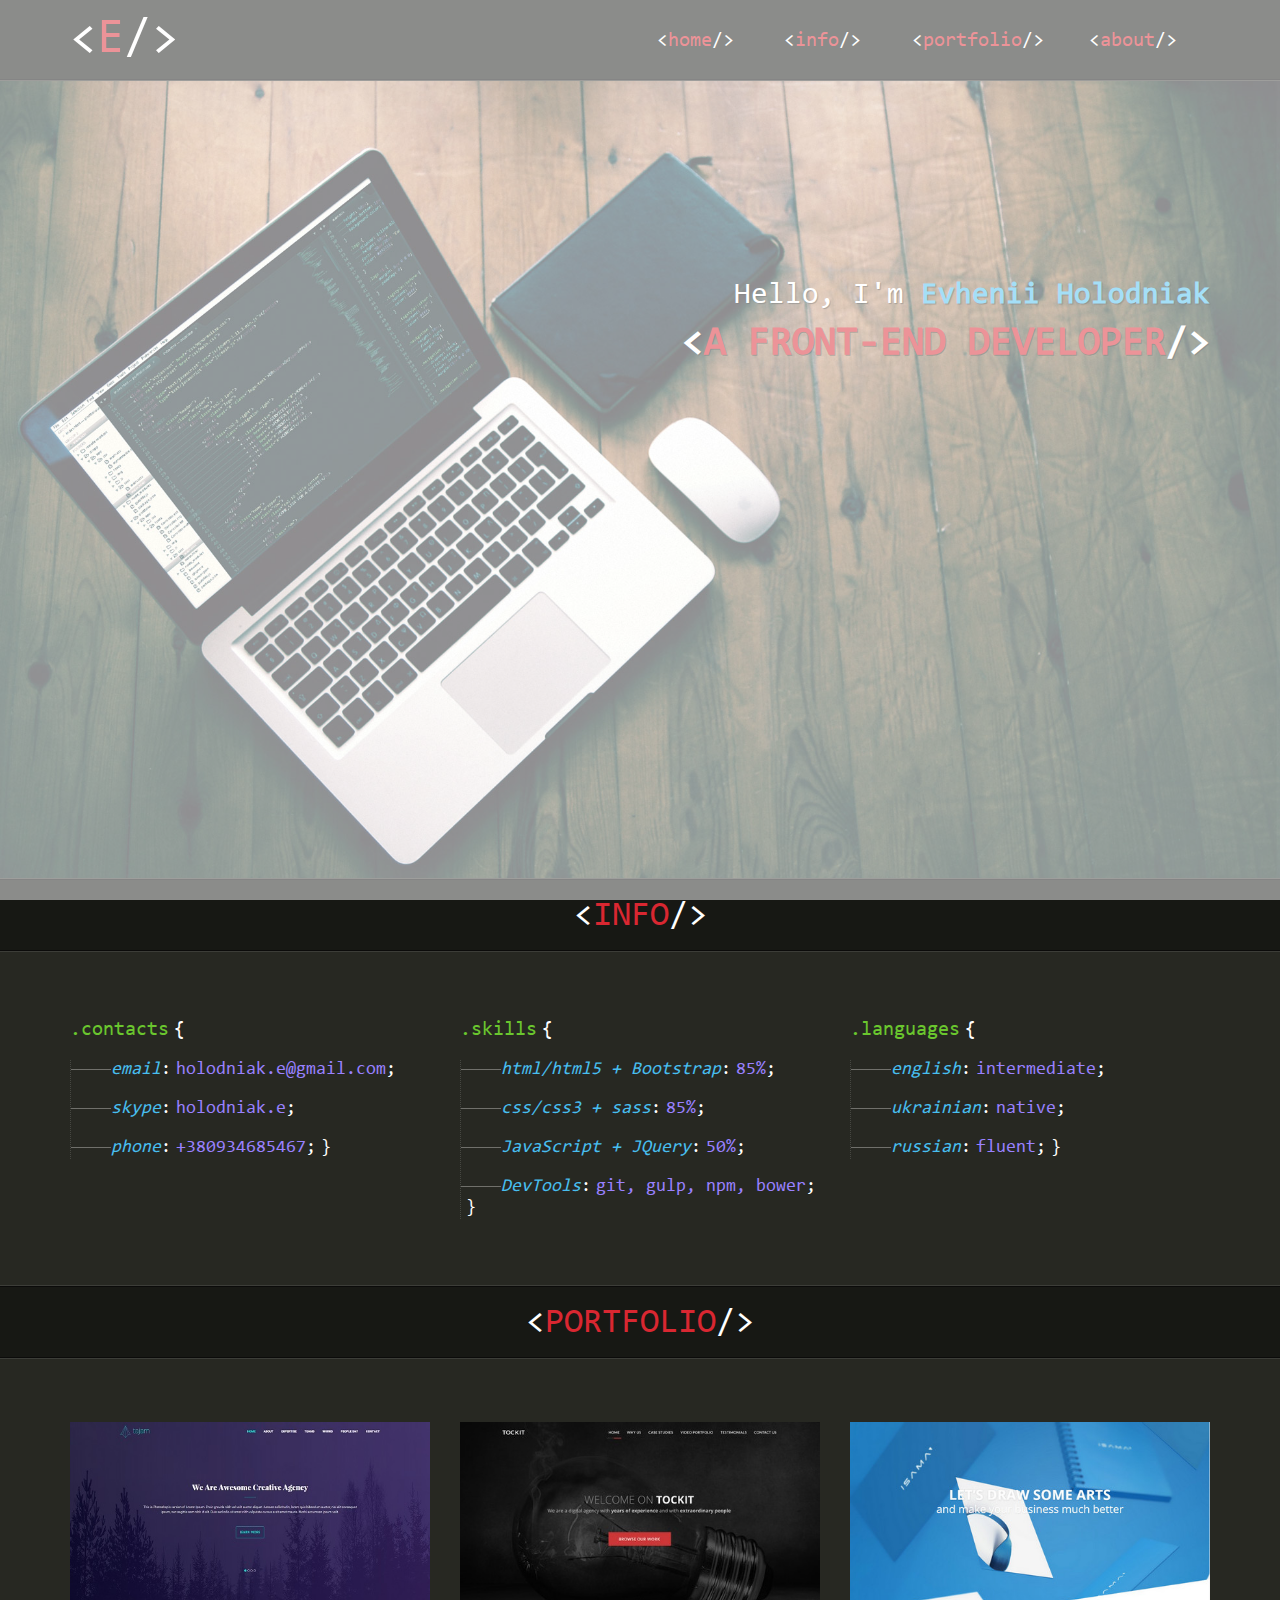
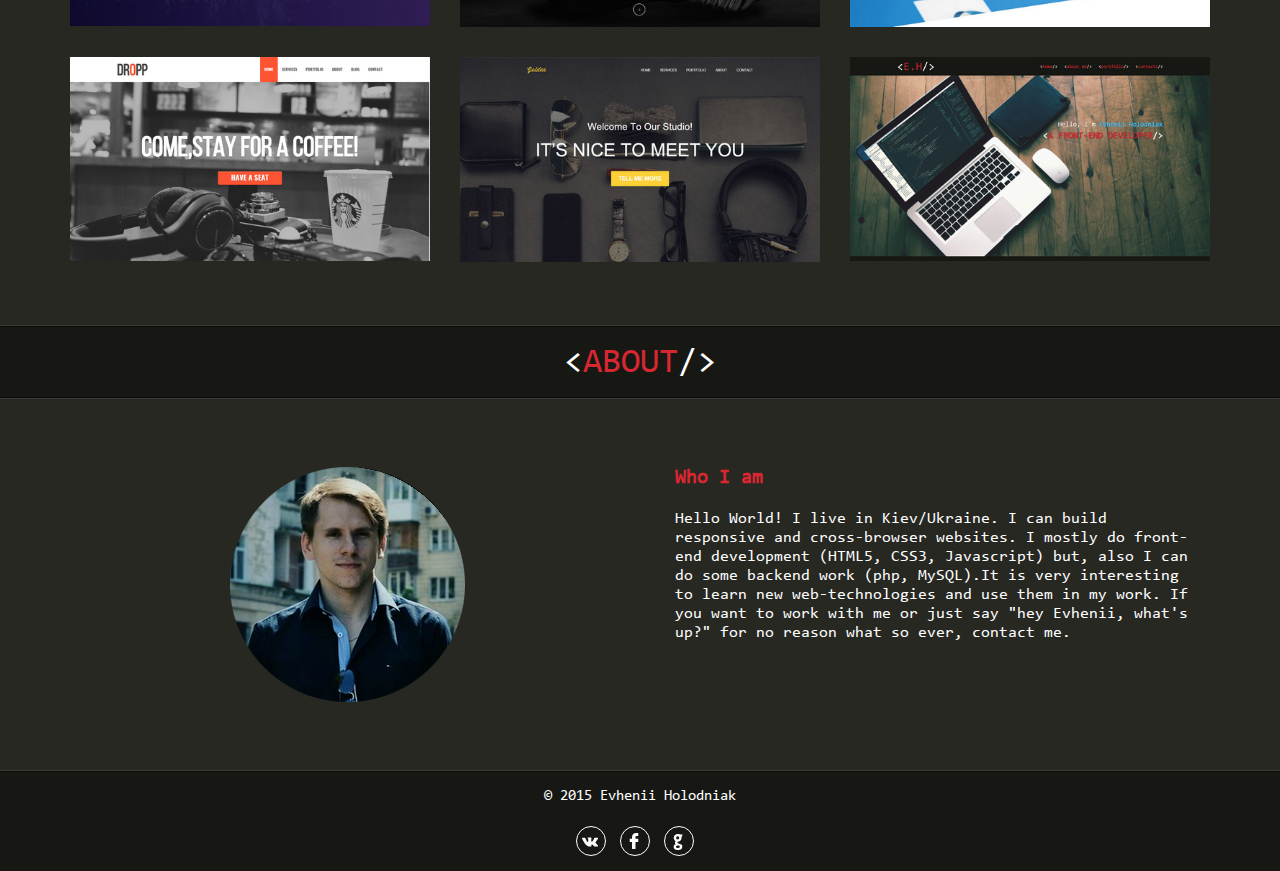
==== commit 62a73c13: "fix error in index.html" ====
--- a/index.html
+++ b/index.html
@@ -121,17 +121,10 @@
 				<!-- =====FIRST-SITE===== -->
 				<div class="col-sm-4">
 					<div class="site">
-<<<<<<< HEAD
 						<a href="sites/tajem/index.html">
 							<img src="img/tajem.jpg" alt="tajem">
 							<div class="image-hover">
 								<h3 class="tagstyle">Tajem</h3>
-=======
-						<a href="/sites/tockit/index.html">
-							<img src="img/tockit.jpg" alt="">
-							<div class="image-hover">
-								<h3 class="tagstyle">Tockit</h3>
->>>>>>> 0d5801adbc434420bc8c36758181a33be850360d
 							</div>
 						</a>
 					</div>
@@ -141,29 +134,16 @@
 
 				<div class="col-sm-4 ">
 					<div class="site">
-<<<<<<< HEAD
 						<a href="sites/tockit/index.html">
 							<img src="img/tockit.jpg" alt="tockit">
 							<div class="image-hover">
 								<h3 class="tagstyle">Tockit</h3>
-=======
-						<a href="http://holod-e.github.io/">
-							<img src="img/portfolio.jpg" alt="">
-							<div class="image-hover">
-								<h3 class="tagstyle">my Portfolio site</h3>
->>>>>>> 0d5801adbc434420bc8c36758181a33be850360d
-							</div>
-						</a>
-					</div>
-				</div>
-<<<<<<< HEAD
+							</div>
+						</a>
+					</div>
+				</div>
 
 				<!-- =====THIRD-SITE===== -->
-=======
-		
-				<!-- =====THIRD-SITE===== -->
-
->>>>>>> 0d5801adbc434420bc8c36758181a33be850360d
 				<div class="col-sm-4 ">
 					<div class="site">
 						<a href="sites/portal/index.html">
@@ -174,7 +154,6 @@
 						</a>
 					</div>
 				</div>
-<<<<<<< HEAD
 			</div>
 
 			<div class="row">
@@ -186,26 +165,10 @@
 							<img src="img/dropp.jpg" alt="dropp">
 							<div class="image-hover">
 									<h3 class="tagstyle">Dropp</h3>
-=======
-
-			</div>
-					
-			<div class="row">
-
-			<!-- =====FOURTH-SITE===== -->
-
-				<div class="col-sm-4 ">
-					<div class="site">
-						<a href="/sites/portal/index.html">
-							<img src="img/portal.jpg" alt="">
-							<div class="image-hover">
-								<h3 class="tagstyle">Portal</h3>
->>>>>>> 0d5801adbc434420bc8c36758181a33be850360d
-							</div>
-						</a>
-					</div>
-				</div>
-<<<<<<< HEAD
+							</div>
+						</a>
+					</div>
+				</div>
 
 				<!-- =====FIVE-SITE===== -->
 				<div class="col-sm-4 ">
@@ -227,33 +190,10 @@
 							<img src="img/portfolio.jpg" alt="">
 							<div class="image-hover">
 								<h3 class="tagstyle">my portfolio site</h3>
-=======
-				<!-- =====FIVE-SITE===== -->
-				<div class="col-sm-4 ">
-					<div class="site">
-						<a href="/sites/golden/index.html">
-							<img src="img/golden.jpg" alt="">
-							<div class="image-hover">
-								<h3 class="tagstyle">Golden</h3>
-							</div>
-						</a>
-					</div>
-				</div>
-
-				<!-- =====SIX-SITE===== -->
-
-				<div class="col-sm-4">
-					<div class="site">
-						<a href="http://ex-android.ru">
-							<img src="img/ex-android.jpg" alt="">
-							<div class="image-hover">
-								<h3 class="tagstyle">ex-android.ru</h3>
->>>>>>> 0d5801adbc434420bc8c36758181a33be850360d
-							</div>
-						</a>
-					</div>
-				</div>
-				
+							</div>
+						</a>
+					</div>
+				</div>
 			</div>
 		</div>
 	</section>
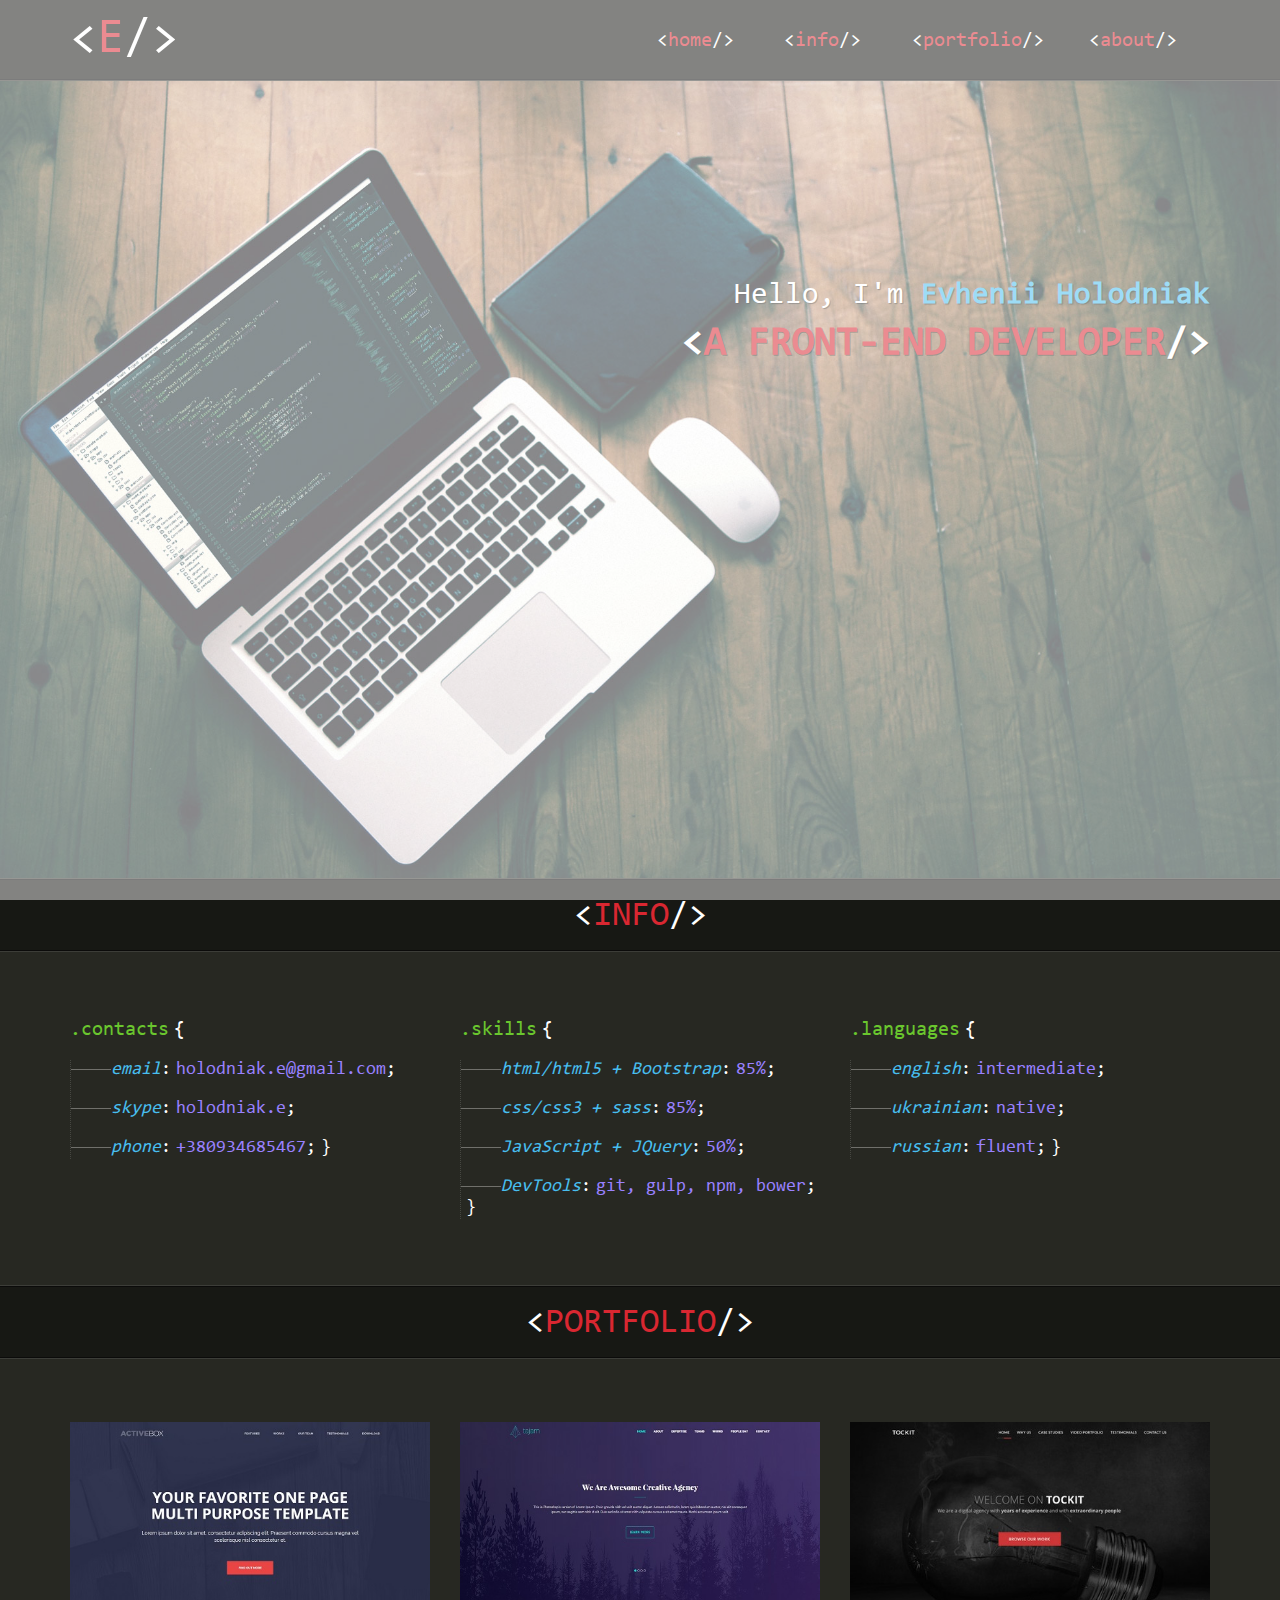
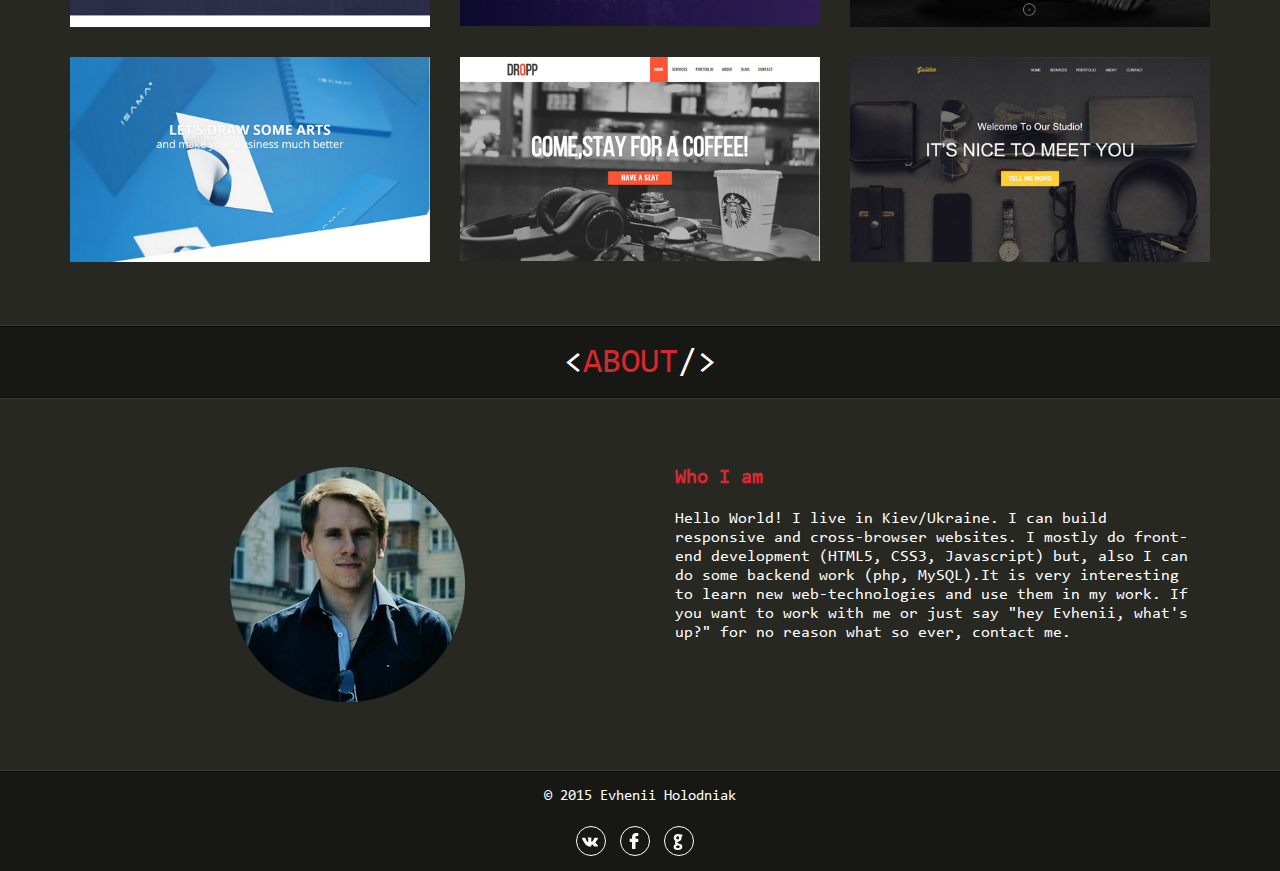
==== commit 64ea22a7: "added activeBox site" ====
--- a/index.html
+++ b/index.html
@@ -121,7 +121,19 @@
 				<!-- =====FIRST-SITE===== -->
 				<div class="col-sm-4">
 					<div class="site">
-						<a href="sites/tajem/index.html">
+						<a href="sites/activebox/">
+							<img src="img/activebox.jpg" alt="">
+							<div class="image-hover">
+								<h3 class="tagstyle">activeBox</h3>
+							</div>
+						</a>
+					</div>
+				</div>
+
+				<!-- =====SECOND-SITE===== -->
+				<div class="col-sm-4">
+					<div class="site">
+						<a href="sites/tajem/">
 							<img src="img/tajem.jpg" alt="tajem">
 							<div class="image-hover">
 								<h3 class="tagstyle">Tajem</h3>
@@ -130,11 +142,10 @@
 					</div>
 				</div>
 
-				<!-- =====SECOND-SITE===== -->
-
-				<div class="col-sm-4 ">
-					<div class="site">
-						<a href="sites/tockit/index.html">
+				<!-- =====THIRD-SITE===== -->
+				<div class="col-sm-4 ">
+					<div class="site">
+						<a href="sites/tockit/">
 							<img src="img/tockit.jpg" alt="tockit">
 							<div class="image-hover">
 								<h3 class="tagstyle">Tockit</h3>
@@ -142,11 +153,14 @@
 						</a>
 					</div>
 				</div>
-
-				<!-- =====THIRD-SITE===== -->
-				<div class="col-sm-4 ">
-					<div class="site">
-						<a href="sites/portal/index.html">
+			</div>
+
+			<div class="row">
+
+				<!-- =====FOURTH-SITE===== -->
+				<div class="col-sm-4 ">
+					<div class="site">
+						<a href="sites/portal/">
 							<img src="img/portal.jpg" alt="">
 							<div class="image-hover">
 								<h3 class="tagstyle">Portal</h3>
@@ -154,14 +168,11 @@
 						</a>
 					</div>
 				</div>
-			</div>
-
-			<div class="row">
-
-				<!-- =====FOURTH-SITE===== -->
-				<div class="col-sm-4 ">
-					<div class="site">
-						<a href="sites/dropp/index.html">
+
+				<!-- =====FIVE-SITE===== -->
+				<div class="col-sm-4 ">
+					<div class="site">
+						<a href="sites/dropp/">
 							<img src="img/dropp.jpg" alt="dropp">
 							<div class="image-hover">
 									<h3 class="tagstyle">Dropp</h3>
@@ -170,26 +181,13 @@
 					</div>
 				</div>
 
-				<!-- =====FIVE-SITE===== -->
-				<div class="col-sm-4 ">
-					<div class="site">
-						<a href="sites/golden/index.html">
+				<!-- =====SIX-SITE===== -->
+				<div class="col-sm-4 ">
+					<div class="site">
+						<a href="sites/golden/">
 							<img src="img/golden.jpg" alt="">
 							<div class="image-hover">
 								<h3 class="tagstyle">Golden</h3>
-							</div>
-						</a>
-					</div>
-				</div>
-
-				<!-- =====SIX-SITE===== -->
-
-				<div class="col-sm-4">
-					<div class="site">
-						<a href="https:/holod-e.github.io">
-							<img src="img/portfolio.jpg" alt="">
-							<div class="image-hover">
-								<h3 class="tagstyle">my portfolio site</h3>
 							</div>
 						</a>
 					</div>
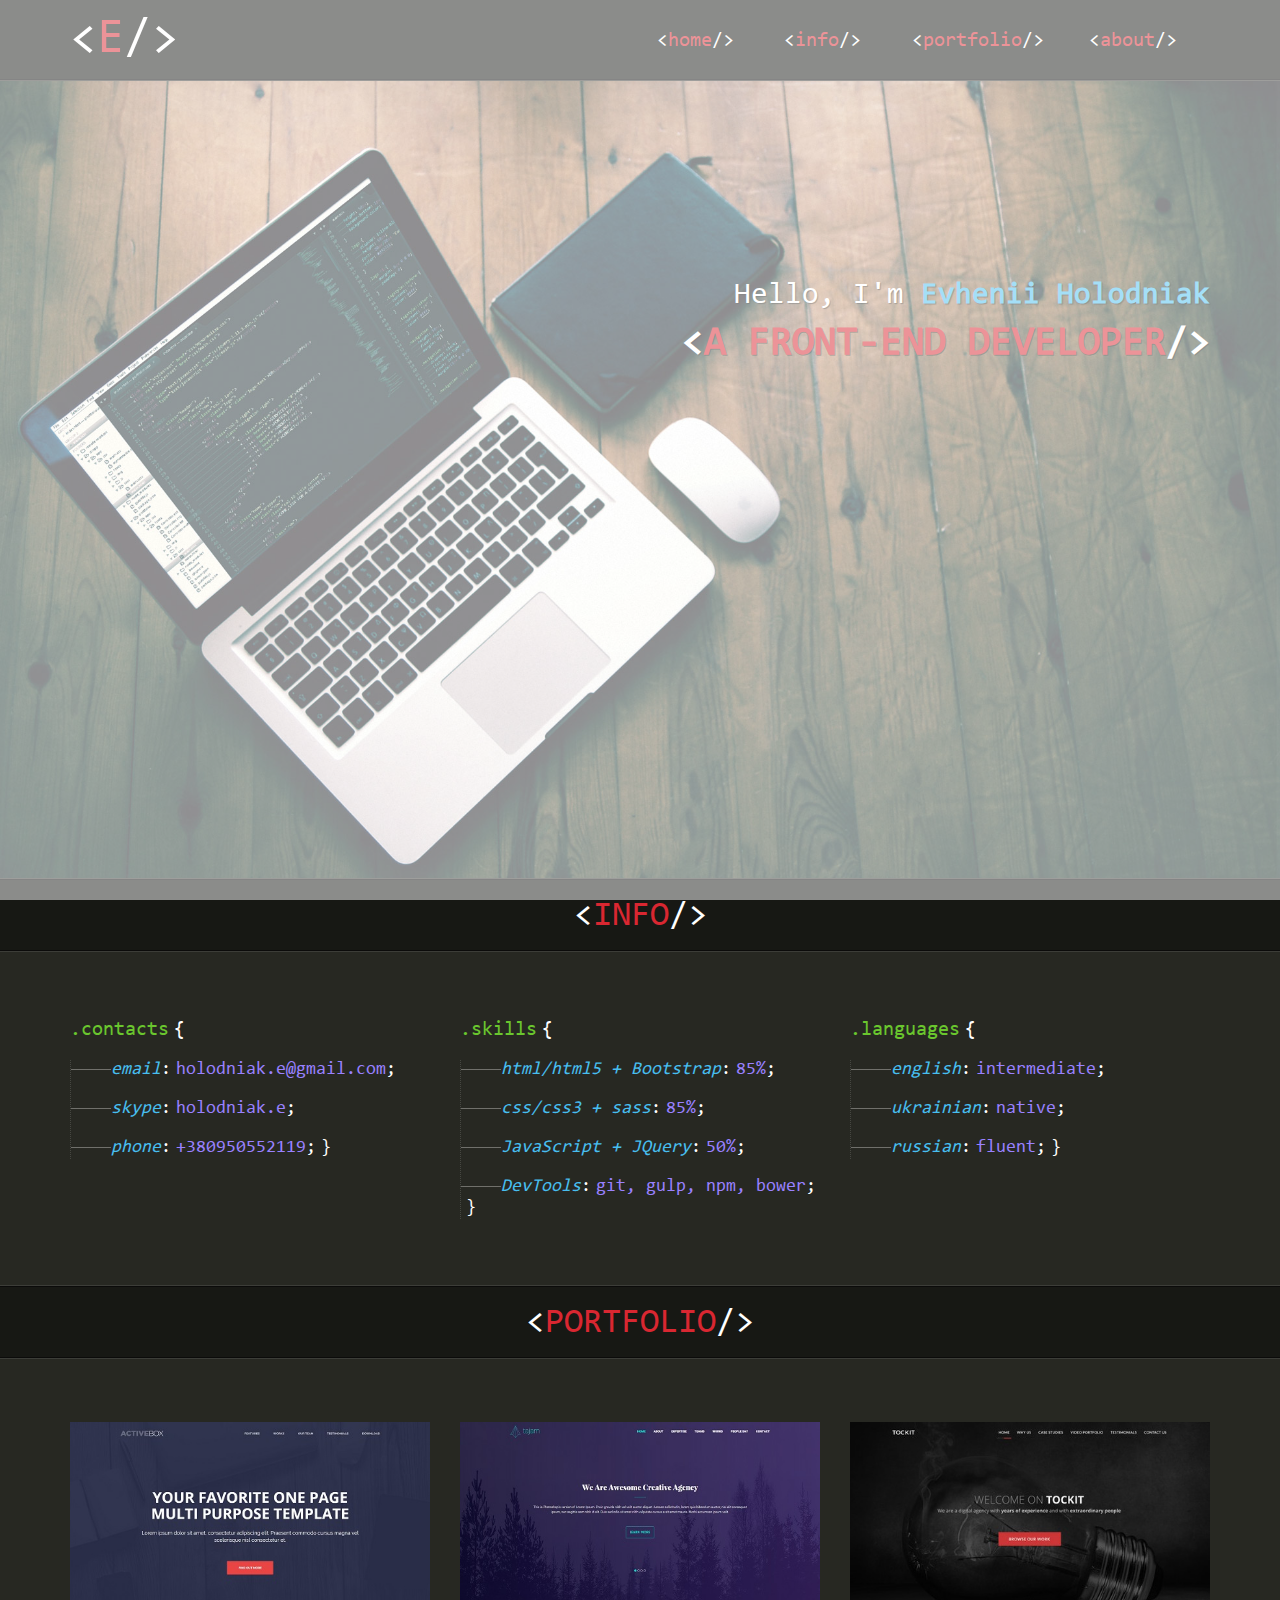
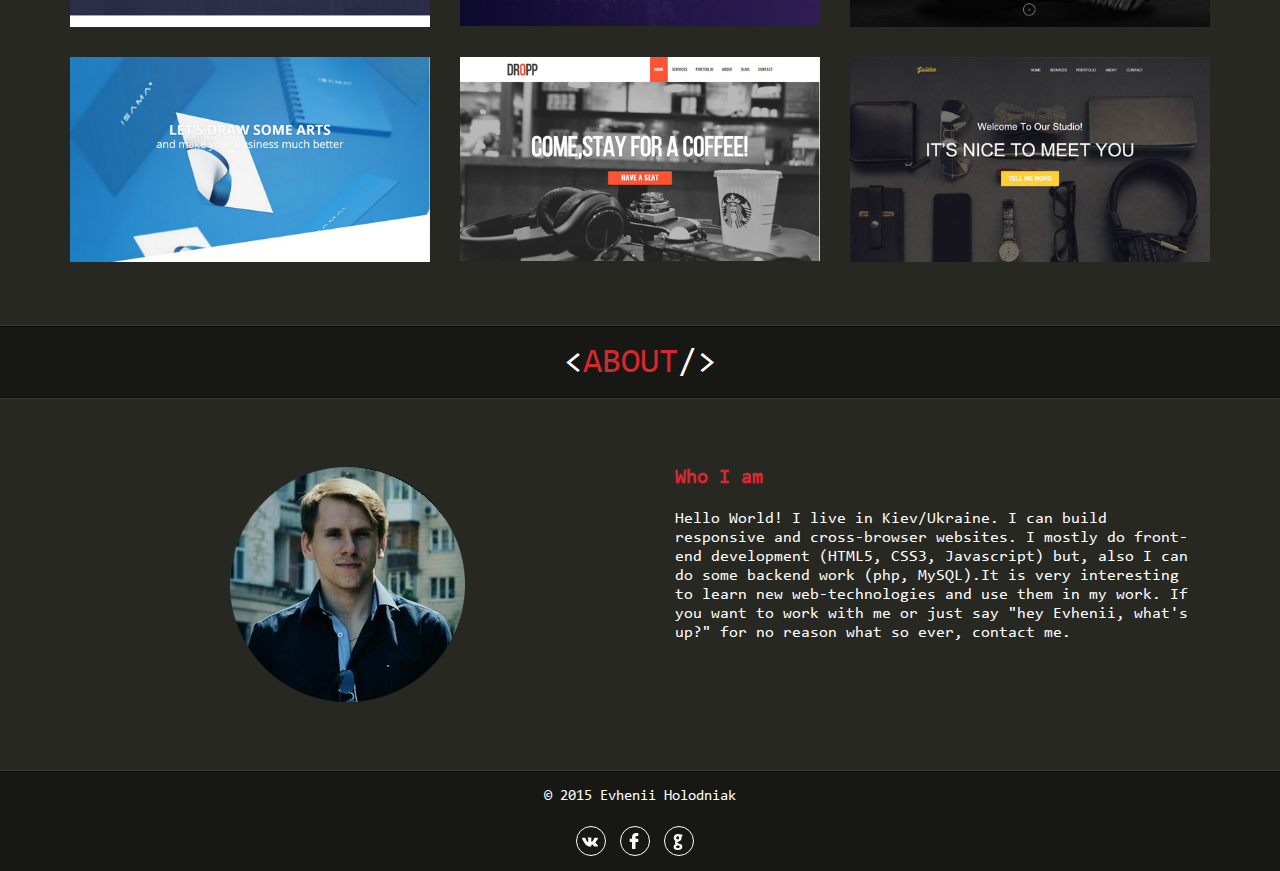
==== commit e421b7f0: "changed phone number" ====
--- a/index.html
+++ b/index.html
@@ -79,7 +79,7 @@
 							<p class="item-name">email<span class="item-value mat">holodniak.e@gmail.com</span></p>
 							<p class="item-name">skype<span class="item-value mat">holodniak.e</span>
 							</p>
-							<p class="item-name">phone<span class="item-value mat">+380934685467</span></p>
+							<p class="item-name">phone<span class="item-value mat">+380950552119</span></p>
 						</div>
 					</div>
 				</div>
